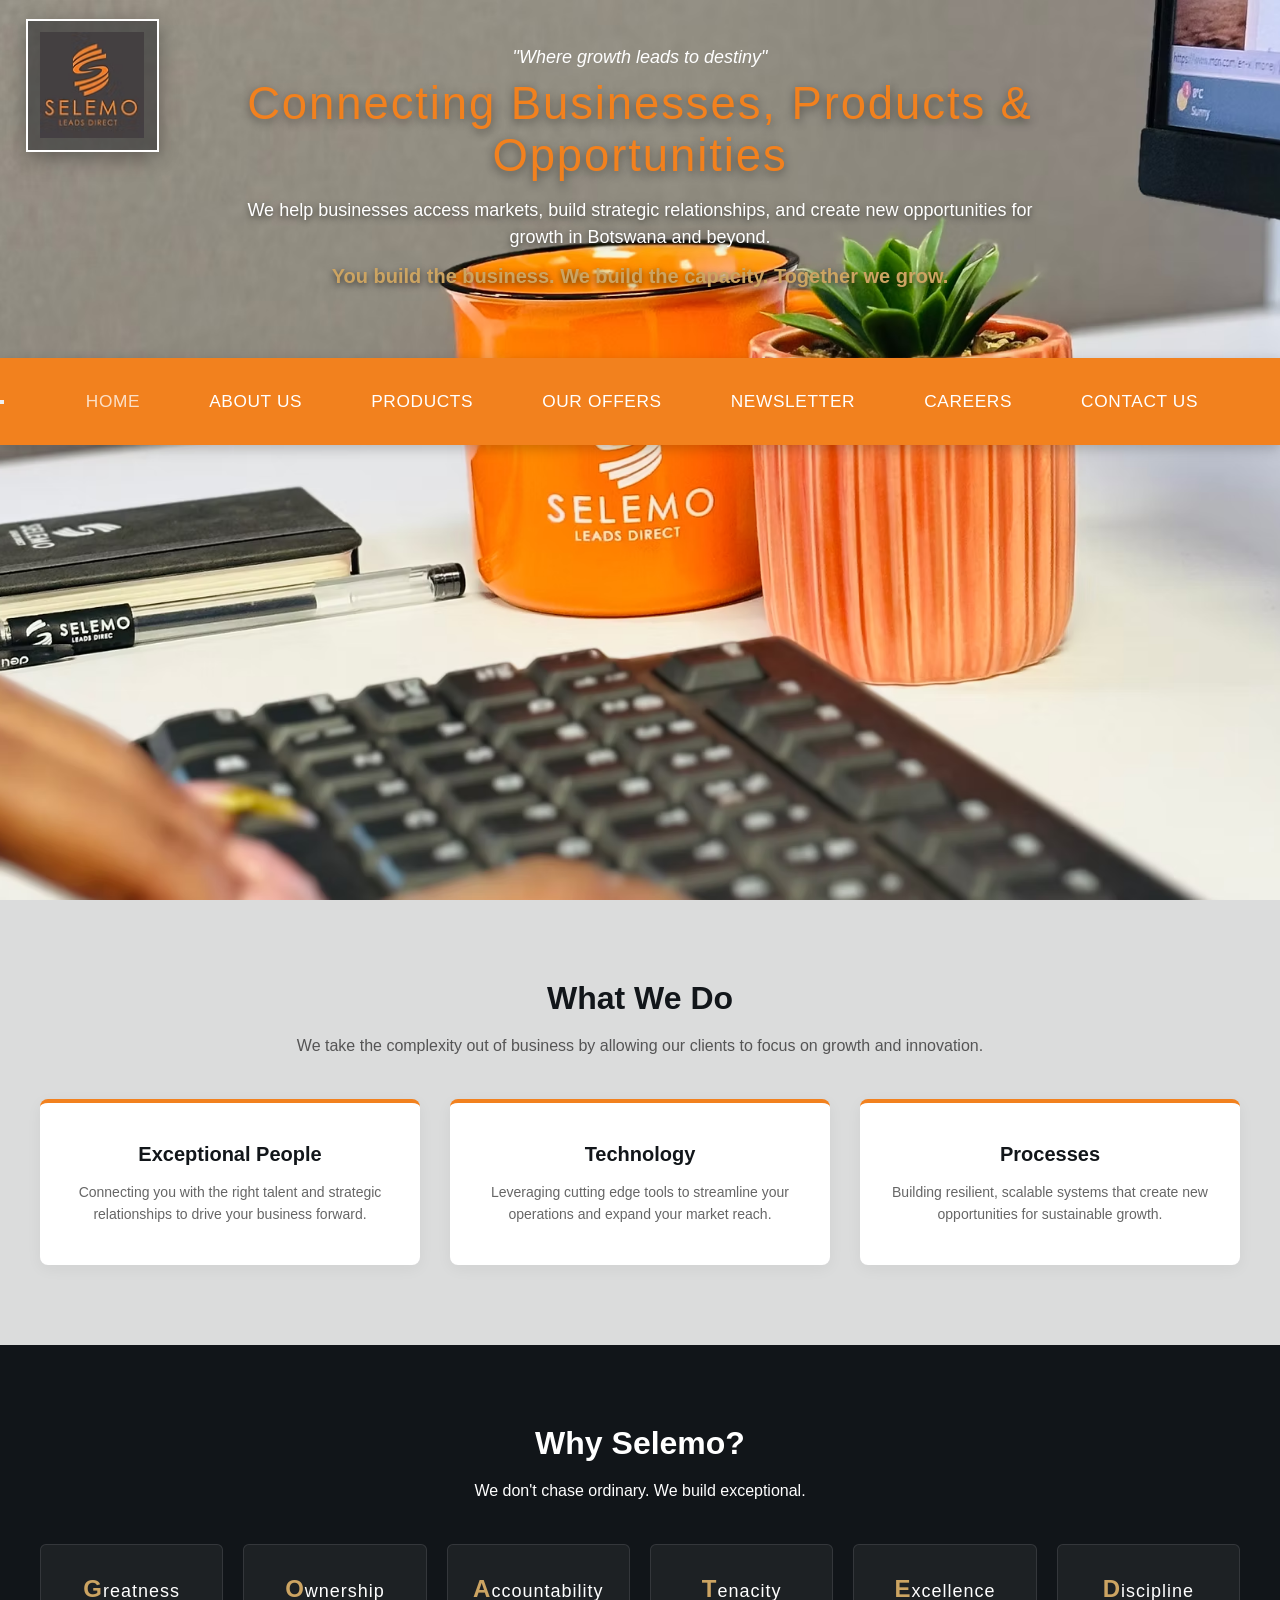
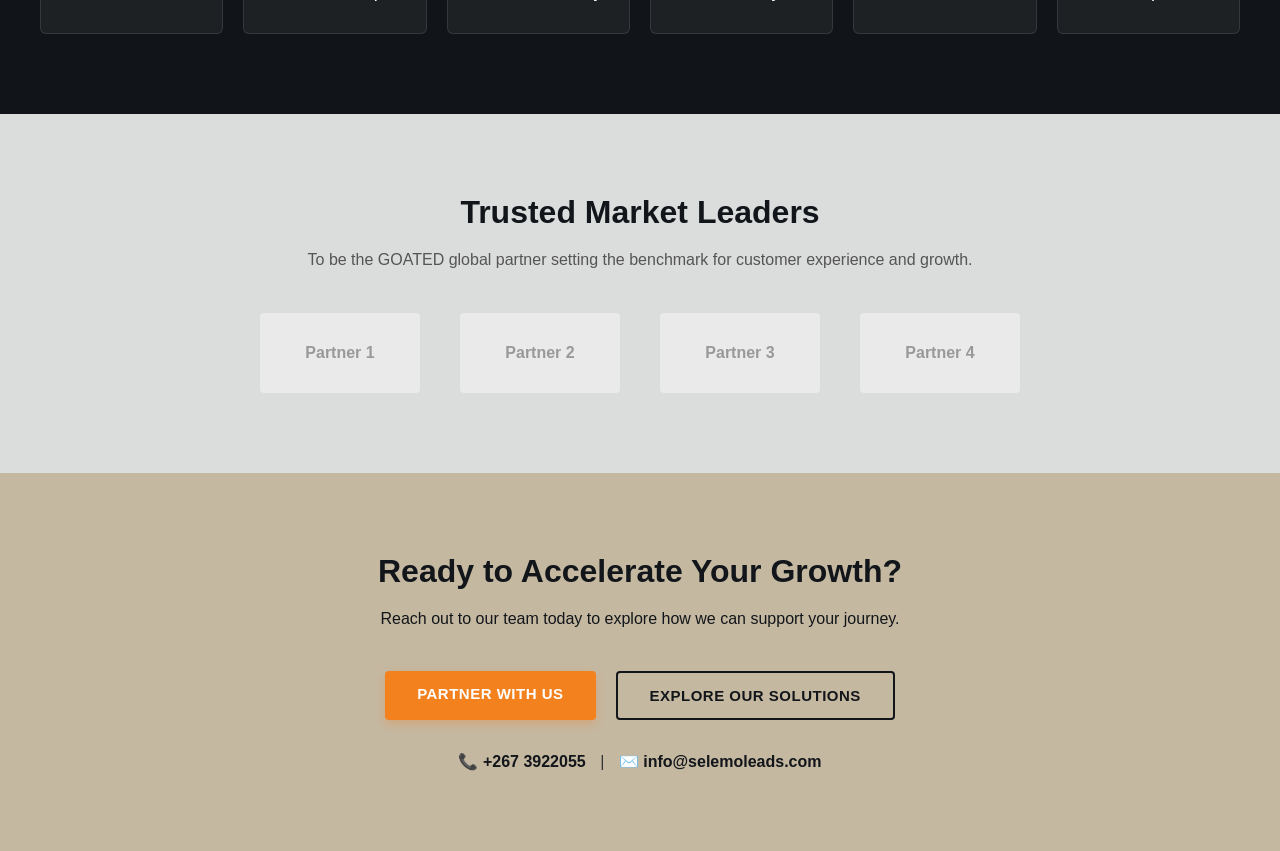
==== index.html @ 8d7a37f6 "Update contact email link in index.html" ====
<!DOCTYPE html>
<html lang="en">
<head>
    <meta charset="UTF-8">
    <meta name="viewport" content="width=device-width, initial-scale=1.0">
    <title>Selemo Leads Direct</title>
    <link rel="stylesheet" href="style.css">
    <link rel="icon" type="image/png" href="favicon.png">
</head>
<body>
    <!-- ==========================================================================
         1. HERO SECTION
         ========================================================================== -->
    <section class="homepage-hero">
        <div class="homepage-hero__top">
            <div class="homepage-hero__logo-box">
                <img src="images/logo.avif" alt="Selemo Leads Direct Logo">
            </div>
            <div class="homepage-hero__title-block">
                <p class="kicker-text">"Where growth leads to destiny"</p>
                <h1>Connecting Businesses, Products & Opportunities</h1>
                <p class="hero-subtext">We help businesses access markets, build strategic relationships, and create new opportunities for growth in Botswana and beyond.<br>
                <strong>You build the business. We build the capacity. Together we grow.</strong></p>
            </div>
        </div>

        <nav class="homepage-hero__nav" id="main-nav-menu">
            <button class="hero-nav-toggle" id="heroNavToggle" type="button" aria-label="Toggle navigation" aria-expanded="false" aria-controls="heroNavList">
                <span class="hero-nav-toggle__bar"></span>
                <span class="hero-nav-toggle__bar"></span>
                <span class="hero-nav-toggle__bar"></span>
            </button>
            <ul id="heroNavList">
                <li><a href="index.html" class="active">HOME</a></li>
                <li><a href="about.html">ABOUT US</a></li>
                <li><a href="services.html">PRODUCTS</a></li>
                <li><a href="offers.html">OUR OFFERS</a></li>
                <li><a href="newsletter.html">NEWSLETTER</a></li>
                <li><a href="careers.html">CAREERS</a></li>
                <li><a href="contact.html">CONTACT US</a></li>
            </ul>
        </nav>
    </section>

    <!-- ==========================================================================
         2. WHAT WE DO
         ========================================================================== -->
    <section class="what-we-do section-padding">
        <div class="container text-center">
            <h2 class="section-title">What We Do</h2>
            <p class="section-subtitle">We take the complexity out of business by allowing our clients to focus on growth and innovation.</p>
            <div class="three-col-grid">
                <div class="service-card">
                    <h3>Exceptional People</h3>
                    <p>Connecting you with the right talent and strategic relationships to drive your business forward.</p>
                </div>
                <div class="service-card">
                    <h3>Technology</h3>
                    <p>Leveraging cutting edge tools to streamline your operations and expand your market reach.</p>
                </div>
                <div class="service-card">
                    <h3>Processes</h3>
                    <p>Building resilient, scalable systems that create new opportunities for sustainable growth.</p>
                </div>
            </div>
        </div>
    </section>

    <!-- ==========================================================================
         3. WHY SELEMO (GOATED CULTURE)
         ========================================================================== -->
    <section class="why-selemo section-padding dark-bg">
        <div class="container text-center">
            <h2 class="section-title text-light">Why Selemo?</h2>
            <p class="section-subtitle text-light">We don't chase ordinary. We build exceptional.</p>
            
            <div class="goated-grid">
                <div class="goated-item"><strong>G</strong>reatness</div>
                <div class="goated-item"><strong>O</strong>wnership</div>
                <div class="goated-item"><strong>A</strong>ccountability</div>
                <div class="goated-item"><strong>T</strong>enacity</div>
                <div class="goated-item"><strong>E</strong>xcellence</div>
                <div class="goated-item"><strong>D</strong>iscipline</div>
            </div>
        </div>
    </section>

    <!-- ==========================================================================
         4. CREDIBILITY & TRUST
         ========================================================================== -->
    <section class="credibility section-padding">
        <div class="container text-center">
            <h2 class="section-title">Trusted Market Leaders</h2>
            <p class="section-subtitle">To be the GOATED global partner setting the benchmark for customer experience and growth.</p>
            <div class="trusted-logos">
                <!-- Placeholder for client/partner logos -->
                <div class="logo-placeholder">Partner 1</div>
                <div class="logo-placeholder">Partner 2</div>
                <div class="logo-placeholder">Partner 3</div>
                <div class="logo-placeholder">Partner 4</div>
            </div>
        </div>
    </section>

    <!-- ==========================================================================
         5. CLEAR CALL TO ACTION
         ========================================================================== -->
    <section class="cta-section section-padding accent-bg">
        <div class="container text-center">
            <h2 class="section-title text-dark">Ready to Accelerate Your Growth?</h2>
            <p class="section-subtitle text-dark">Reach out to our team today to explore how we can support your journey.</p>
            
            <div class="cta-buttons">
                <a href="contact.html" class="cta-btn primary">Partner With Us</a>
                <a href="services.html" class="cta-btn secondary">Explore Our Solutions</a>
            </div>

            <div class="contact-quick-links mt-4">
                <a href="tel:+2673922055">📞 +267 3922055</a> | 
                <a href="mailto:info@selemoleads.com">✉️ info@selemoleads.com</a>
            </div>
        </div>
    </section>

    <script src="script.js"></script>
    <script>
        (function () {
            var toggle = document.getElementById('heroNavToggle');
            var nav = document.getElementById('main-nav-menu');
            if (!toggle || !nav) return;

            function closeMenu() {
                nav.classList.remove('is-open');
                toggle.setAttribute('aria-expanded', 'false');
            }

            toggle.addEventListener('click', function () {
                var isOpen = nav.classList.toggle('is-open');
                toggle.setAttribute('aria-expanded', isOpen ? 'true' : 'false');
            });

            nav.querySelectorAll('#heroNavList a').forEach(function (link) {
                link.addEventListener('click', closeMenu);
            });
        })();
    </script>
</body>
</html>
---- style.css ----
/* ==========================================================================
   1. RESET & BASE STYLES
   ========================================================================== */
* {
    margin: 0;
    padding: 0;
    box-sizing: border-box;
    font-family: 'Segoe UI', Tahoma, Geneva, Verdana, sans-serif;
}

/* Set the requested image as the fixed background for the entire page */
body {
    background: #12161a url('images/bfcde4_3b5c2120e4714f10a933879c8e3f7e8a~mv2.avif') no-repeat center center fixed;
    background-size: cover;
    color: #333;
}

/* ==========================================================================
   2. FIXED NAVIGATION HEADER (ALL PAGES)
   ========================================================================== */
.main-header {
    background-color: #12161a;
    padding: 15px 0;
    position: fixed;
    width: 100%;
    top: 0;
    left: 0;
    z-index: 1000;
    border-bottom: 1px solid rgba(255, 255, 255, 0.05);
}

.header-container {
    max-width: 1200px;
    width: 100%;
    margin: 0 auto;
    display: flex;
    justify-content: space-between;
    align-items: center;
    padding: 0 40px;
}

.logo-area {
    display: flex;
    align-items: center;
}

.logo-link {
    display: block;
    line-height: 0;
}

.brand-logo-img {
    height: 40px; 
    width: auto;
    object-fit: contain;
    transition: transform 0.3s ease;
}

.nav-menu ul {
    display: flex;
    list-style: none;
    gap: 30px;
}

.nav-menu a {
    color: #b0b5b9;
    text-decoration: none;
    font-size: 12px;
    font-weight: 600;
    letter-spacing: 1px;
    transition: color 0.3s ease;
    white-space: nowrap;
}

.nav-menu a:hover, 
.nav-menu a.active {
    color: #e57c35; 
}

/* ==========================================================================
   3. SHARED PAGE BACKGROUND (all inner pages)
   ========================================================================== */
body.about-page {
    background: #ffffff url('images/470178531_122127990884397746_2430688733820537163_n.jpg') no-repeat right top;
    background-size: cover;
    background-attachment: fixed;
}

body.careers-page {
    background-color: #ffffff;
}

body.newsletter-page,
body.contact-page {
    background: #ffffff url('images/about-banner-bg.png') no-repeat right top;
    background-size: cover;
    background-attachment: fixed;
}

body.services-page {
    background: #ffffff url('images/1742457921624.jpg') no-repeat center center;
    background-size: cover;
    background-attachment: fixed;
}

body.offers-page {
    background: #ffffff url('images/bfcde4_c60a68caa83c436b9cf7b8c2d547cb10~mv2.avif') no-repeat center center;
    background-size: cover;
    background-attachment: fixed;
}

/* ==========================================================================
   4. ABOUT US PAGE COMPONENTS
   ========================================================================== */
.about-banner {
    margin-top: 60px;
    height: 250px;
    position: relative;
    background: transparent;
    display: flex;
    align-items: center;
    justify-content: flex-start;
    text-align: left;
    padding-left: 8%;
    box-sizing: border-box;
}

.banner-overlay {
    position: absolute;
    top: 0;
    left: 0;
    width: 100%;
    height: 100%;
    background: transparent;
}

.banner-content {
    position: relative;
    z-index: 5;
}

.banner-content h1 {
    color: #ffffff; 
    font-size: 38px;
    font-weight: 600;
    letter-spacing: 2px;
    line-height: 1.3;
    text-shadow: 0 2px 4px rgba(0,0,0,0.5); 
}

@media (max-width: 768px) {
    .about-banner {
        height: 220px;
        padding-left: 24px;
        padding-right: 24px;
        justify-content: center;
        text-align: center;
        background-position: center;
    }

    .banner-content h1 {
        font-size: 24px;
    }
}

.about-container,
.services-container,
.offers-container {
    max-width: 1200px;
    margin: 30px auto;
    padding: 30px;
    background: rgba(255, 255, 255, 0.2); 
    backdrop-filter: blur(12px); 
    -webkit-backdrop-filter: blur(12px);
    border-radius: 8px;
    border: 1px solid rgba(255, 255, 255, 0.3);
    box-shadow: 0 8px 32px rgba(0, 0, 0, 0.1);
}

.offers-container {
    max-width: 1150px;
    margin-top: 60px;
}

.footprints-section {
    text-align: center;
    margin-bottom: 32px;
}

.section-accent-title {
    color: #cca462;
    font-size: 24px;
    letter-spacing: 1.5px;
    margin-bottom: 16px;
    font-weight: 600;
}

.section-accent-title.centralized {
    text-align: center;
    margin-bottom: 26px;
    font-size: 28px;
}

.footprint-icon {
    font-size: 20px;
    vertical-align: middle;
}

.narrative-text {
    color: #12161a; 
    font-weight: 500;
    font-size: 13.5px;
    line-height: 1.7;
    max-width: 900px;
    margin: 0 auto;
    text-align: justify;
}

.pillars-header {
    display: flex;
    justify-content: space-between;
    max-width: 950px;
    margin: 0 auto 15px auto;
    padding: 0 10px;
}

.pillars-header h3 {
    color: #12161a;
    font-size: 15px;
    letter-spacing: 1px;
    font-weight: 600;
}

.pillars-header h3:first-child { width: 66%; }
.pillars-header h3:last-child {
    width: 33%;
    text-align: left;
    padding-left: 15px;
}

.pillars-grid {
    display: grid;
    grid-template-columns: repeat(3, 1fr);
    gap: 24px;
    max-width: 1050px;
    margin: 0 auto 32px auto;
}

.pillar-card h4 {
    color: #cca462;
    font-size: 14px;
    letter-spacing: 0.5px;
    margin-bottom: 12px;
    line-height: 1.4;
    height: 36px;
}

.pillar-card p {
    color: #12161a;
    font-weight: 500;
    font-size: 12.5px;
    line-height: 1.6;
    text-align: justify;
}

.section-divider {
    border: 0;
    height: 1px;
    background-color: rgba(0, 0, 0, 0.1);
    margin: 28px auto;
    max-width: 1050px;
}

.team-section {
    padding-bottom: 40px;
}

.group-photo-container {
    max-width: 800px;
    margin: 0 auto 32px auto;
    text-align: center;
}

.team-group-img {
    width: 100%;
    height: auto;
    box-shadow: 0 4px 15px rgba(0,0,0,0.1);
    border-radius: 4px;
}

.photo-caption, .exec-caption {
    color: #333333;
    font-weight: 600;
    font-size: 12px;
    margin-top: 12px;
    letter-spacing: 0.5px;
}

.executives-grid {
    display: flex;
    justify-content: center;
    gap: 120px;
    max-width: 800px;
    margin: 0 auto;
}

.exec-card {
    text-align: center;
    width: 220px;
}

.exec-image-wrapper {
    width: 100%;
    aspect-ratio: 1 / 1;
    overflow: hidden;
    background-color: transparent;
    box-shadow: 0 4px 12px rgba(0,0,0,0.15);
    border-radius: 4px;
}

.exec-image-wrapper img {
    width: 100%;
    height: 100%;
    object-fit: cover;
}

/* ==========================================================================
   5. NEWSLETTER PAGE COMPONENTS
   ========================================================================== */
.newsletter-container {
    max-width: 800px;
    margin: 80px auto;
    padding: 40px;
    background: rgba(255, 255, 255, 0.2); 
    backdrop-filter: blur(12px); 
    border-radius: 8px;
    border: 1px solid rgba(255, 255, 255, 0.3);
    display: flex;
    flex-direction: column;
    gap: 100px;
    text-align: center;
    box-shadow: 0 8px 32px rgba(0, 0, 0, 0.1);
}

.newsletter-block {
    display: flex;
    flex-direction: column;
    align-items: center;
    justify-content: center;
}

.newsletter-heading {
    color: #12161a;
    font-size: 26px;
    font-weight: 600;
    margin-bottom: 12px;
    letter-spacing: 0.5px;
}

.newsletter-heading.uppercase {
    text-transform: uppercase;
    letter-spacing: 1px;
}

.newsletter-subtext {
    color: #333333;
    font-weight: 500;
    font-size: 14px;
    line-height: 1.5;
    letter-spacing: 0.5px;
}

.newsletter-subtext.italicized {
    font-style: italic;
}

/* ==========================================================================
   6. CAREERS PAGE COMPONENTS 
   ========================================================================== */
.careers-hero {
    height: 100vh;
    margin-top: 0;
    position: relative;
    background: #12161a url('images/470178531_122127990884397746_2430688733820537163_n.jpg') no-repeat center center;
    background-size: cover;
    display: flex;
    align-items: center;
}

.careers-overlay {
    position: absolute;
    top: 0;
    left: 0;
    width: 100%;
    height: 100%;
    background: rgba(18, 22, 26, 0.65);
    z-index: 1;
}

.careers-content-wrapper {
    position: relative;
    z-index: 5;
    width: 100%;
    max-width: 1200px;
    margin: 0 auto;
    padding: 0 40px;
    display: flex;
    justify-content: flex-end;
}

.careers-text-box {
    max-width: 550px;
    text-align: right;
    display: flex;
    flex-direction: column;
    align-items: flex-end;
}

.careers-title {
    color: #ffffff;
    font-size: 20px;
    font-weight: 600;
    letter-spacing: 1px;
    line-height: 1.4;
    margin-bottom: 20px;
}

.highlight-yellow {
    color: #cca462;
}

.careers-description {
    color: #ffffff;
    font-size: 13px;
    line-height: 1.8;
    margin-bottom: 30px;
    font-weight: 400;
    letter-spacing: 0.3px;
}

.cta-button {
    display: inline-block;
    background-color: #cca462;
    color: #12161a;
    text-decoration: none;
    padding: 10px 28px;
    font-size: 13px;
    font-weight: 600;
    letter-spacing: 0.5px;
    border-radius: 2px;
    transition: all 0.3s ease;
    box-shadow: 0 4px 10px rgba(0, 0, 0, 0.15);
}

.cta-button:hover {
    background-color: #bfa054;
    transform: translateY(-1px);
    box-shadow: 0 6px 14px rgba(0, 0, 0, 0.25);
}

/* ==========================================================================
   7. CONTACT US PAGE COMPONENTS 
   ========================================================================== */
.contact-hero {
    width: 100%;
    min-height: 100vh;
    margin-top: 0;
    position: relative;
    background: #12161a url('images/contactis.avif') no-repeat center center;
    background-size: cover;
    display: flex;
    align-items: center;
    justify-content: center;
    padding: 80px 20px 40px;
}

.hero-page-title {
    position: absolute;
    top: 110px;
    left: 8%;
    z-index: 10;
    color: #ffffff;
    font-size: 38px;
    font-weight: 600;
    letter-spacing: 2px;
    margin: 0;
}

.contact-overlay {
    position: absolute;
    top: 0;
    left: 0;
    width: 100%;
    height: 100%;
    background: rgba(0, 0, 0, 0.2);
    z-index: 1;
}

.contact-content-grid {
    position: relative;
    z-index: 5;
    width: 100%;
    max-width: 1250px;
    margin: 0 auto;
    padding: 60px 30px 0 30px;
    display: grid;
    grid-template-columns: 1.2fr 1fr 1.2fr;
    gap: 40px;
    align-items: center;
}

.contact-side-info {
    color: #ffffff;
}

.contact-side-info.left-side h2 {
    font-size: 20px;
    font-weight: 500;
    margin-bottom: 12px;
    color: #cca462;
}

.contact-side-info.left-side p {
    font-size: 12.5px;
    line-height: 1.6;
    color: #e0e0e0;
    margin-bottom: 25px;
}

.map-embed-frame {
    width: 100%;
    height: 160px;
    background-color: #eaeaea;
    border: 1px solid rgba(255, 255, 255, 0.1);
    box-shadow: 0 4px 15px rgba(0, 0, 0, 0.15);
}

.contact-form-wrapper {
    background: rgba(229, 213, 186, 0.6); 
    backdrop-filter: blur(10px);
    -webkit-backdrop-filter: blur(10px);
    border: 1px solid rgba(255, 255, 255, 0.4);
    padding: 30px 25px;
    border-radius: 8px;
    box-shadow: 0 10px 30px rgba(0, 0, 0, 0.2);
    text-align: center;
}

.contact-form-wrapper h3 {
    color: #12161a;
    font-size: 18px;
    font-weight: 700;
    letter-spacing: 1px;
    margin-bottom: 20px;
}

.interactive-form {
    display: flex;
    flex-direction: column;
    gap: 12px;
}

.form-group input, 
.form-group textarea {
    width: 100%;
    padding: 10px 12px;
    font-size: 13px;
    border: 1px solid rgba(0, 0, 0, 0.15);
    background-color: rgba(255, 255, 255, 0.9);
    color: #333333;
    outline: none;
    border-radius: 4px;
    transition: all 0.3s ease;
}

.form-group input:focus, 
.form-group textarea:focus {
    border-color: #12161a;
    background-color: #ffffff;
}

.form-submit-btn {
    background-color: #12161a;
    color: #ffffff;
    border: none;
    padding: 12px;
    font-size: 12px;
    font-weight: 600;
    text-transform: uppercase;
    letter-spacing: 0.5px;
    cursor: pointer;
    border-radius: 4px;
    transition: background-color 0.3s ease;
    margin-top: 5px;
}

.form-submit-btn:hover {
    background-color: #242b33;
}

.contact-side-info.right-side {
    text-align: right;
}

.callout-title {
    color: #cca462;
    font-size: 15px;
    font-weight: 600;
    line-height: 1.4;
    margin-bottom: 10px;
    letter-spacing: 0.5px;
}

.callout-subtext {
    font-size: 12.5px;
    color: #e0e0e0;
    line-height: 1.6;
}

/* ==========================================================================
   8. OFFERS SUB-PAGE COMPONENTS (FROSTED GLASS CARDS)
   ========================================================================== */
.offers-grid {
    display: grid;
    grid-template-columns: repeat(3, 1fr);
    gap: 40px;
    align-items: stretch;
}

.offer-card.selectable {
    cursor: pointer;
    background: rgba(255, 255, 255, 0.4); 
    backdrop-filter: blur(10px);
    -webkit-backdrop-filter: blur(10px);
    border: 1px solid rgba(255, 255, 255, 0.5); 
    padding: 25px;
    border-radius: 8px;
    display: flex;
    flex-direction: column;
    justify-content: space-between;
    transition: all 0.3s cubic-bezier(0.25, 0.8, 0.25, 1);
    box-shadow: 0 4px 15px rgba(0, 0, 0, 0.1);
}

.offer-card.selectable:hover {
    transform: translateY(-6px);
    border-color: #e57c35;
    background: rgba(255, 255, 255, 0.6); 
    box-shadow: 0 12px 24px rgba(229, 124, 53, 0.2);
}

.offer-title {
    color: #12161a; 
    font-size: 17px;
    font-weight: 700;
    letter-spacing: 0.8px;
    line-height: 1.4;
    margin-bottom: 15px;
}

.offer-card.selectable:hover .offer-title {
    color: #e57c35;
}

.offer-image-box {
    width: 100%;
    aspect-ratio: 4 / 3;
    overflow: hidden;
    background-color: transparent;
    margin-bottom: 20px;
    border-radius: 4px;
}

.offer-image-box img {
    width: 100%;
    height: 100%;
    object-fit: cover;
    transition: transform 0.5s ease;
}

.offer-card.selectable:hover .offer-image-box img {
    transform: scale(1.04);
}

.offer-description {
    color: #12161a; 
    font-size: 13.5px;
    line-height: 1.7;
    text-align: justify;
    margin-bottom: 20px;
    flex-grow: 1;
}

.offer-action {
    width: 100%;
    margin-top: auto;
}

.select-btn {
    background-color: #12161a;
    color: #ffffff;
    border: 2px solid #12161a;
    padding: 12px 24px;
    font-size: 12px;
    font-weight: 600;
    letter-spacing: 1px;
    text-transform: uppercase;
    cursor: pointer;
    width: 100%;
    transition: all 0.3s ease;
    border-radius: 4px;
}

.offer-card.selectable:hover .select-btn {
    background-color: #e57c35;
    border-color: #e57c35;
    color: #ffffff;
    box-shadow: 0 4px 10px rgba(229, 124, 53, 0.3);
}

.offer-card.selectable:active {
    transform: scale(0.98);
}

/* ==========================================================================
   9. GLOBAL RESPONSIVE MEDIA BREAKPOINTS
   ========================================================================== */
@media (max-width: 992px) {
    .contact-hero {
        height: auto;
        min-height: 100vh;
        padding: 100px 0 50px 0;
    }
    .contact-content-grid {
        grid-template-columns: 1fr;
        gap: 40px;
    }
    .contact-side-info.right-side {
        text-align: left;
    }
    .contact-form-wrapper {
        max-width: 500px;
        margin: 0 auto;
        width: 100%;
    }
    .offers-grid {
        grid-template-columns: 1fr;
        gap: 50px;
    }
    .offer-title {
        height: auto;
        margin-bottom: 12px;
    }
}

.hamburger-btn {
    display: none; 
    background: none;
    border: none;
    cursor: pointer;
    padding: 10px;
}

@media (max-width: 768px) {
    body.about-page,
    body.services-page,
    body.offers-page,
    body.newsletter-page,
    body.contact-page,
    body.careers-page {
        background-attachment: scroll !important;
        background-position: center top !important;
    }

    .header-container {
        display: flex !important;
        justify-content: space-between !important;
        align-items: center !important;
        width: 100% !important;
        padding: 0 20px !important;
        box-sizing: border-box !important;
    }

    .brand-logo-img {
        height: 35px !important;
        width: auto !important;
    }

    .hamburger-btn {
        display: block !important;
    }

    .hamburger-btn .bar {
        display: block !important;
        width: 25px !important;
        height: 3px !important;
        background-color: #ffffff !important;
        margin: 5px 0 !important;
    }

    .nav-menu {
        display: none !important;
        position: absolute !important;
        top: 100% !important;
        left: 0 !important;
        width: 100% !important;
        background-color: #12161a !important;
        box-shadow: 0 4px 10px rgba(0,0,0,0.3) !important;
        z-index: 9999 !important;
    }

    .nav-menu ul {
        display: flex !important;
        flex-direction: column !important;
        gap: 0 !important;
        padding: 10px 0 !important;
        margin: 0 !important;
        width: 100% !important;
    }

    .nav-menu ul li {
        width: 100% !important;
    }

    .nav-menu ul li a {
        display: block !important;
        padding: 15px 25px !important;
        color: #ffffff !important;
        width: 100% !important;
        box-sizing: border-box !important;
        border-bottom: 1px solid rgba(255, 255, 255, 0.05) !important;
    }

    .nav-menu.mobile-active {
        display: block !important;
    }

    .hamburger-btn.open .bar:nth-child(1) {
        transform: translateY(8px) rotate(45deg) !important;
    }
    .hamburger-btn.open .bar:nth-child(2) {
        opacity: 0 !important;
    }
    .hamburger-btn.open .bar:nth-child(3) {
        transform: translateY(-8px) rotate(-45deg) !important;
    }

    .careers-hero {
        height: 60vh !important;
        min-height: 400px !important;
        background-position: center center !important;
        background-size: cover !important;
        background-repeat: no-repeat !important;
        background-attachment: scroll !important;
        display: flex !important;
        align-items: center !important;
        justify-content: center !important;
    }

    .careers-overlay {
        background: rgba(0, 0, 0, 0.6) !important;
    }

    .careers-content-wrapper {
        text-align: center !important;
        padding: 0 20px !important;
        width: 100% !important;
    }

    .careers-title {
        max-width: 100% !important;
        font-size: 26px !important;
    }

    .careers-description {
        max-width: 100% !important;
        font-size: 14px !important;
    }

    .pillars-header { display: none !important; }
    .pillars-grid { grid-template-columns: 1fr !important; gap: 35px !important; }
    .pillar-card h4 { height: auto !important; }
    .executives-grid { flex-direction: column !important; align-items: center !important; gap: 40px !important; }
    .newsletter-container { margin: 50px auto !important; gap: 70px !important; padding: 25px !important; }
    .newsletter-heading { font-size: 22px !important; }
    .newsletter-subtext { font-size: 12.5px !important; }
    
    .hero-page-title {
        left: 20px !important;
        top: 80px !important;
        font-size: 28px !important;
    }
}

/* ==========================================================================
   10. HOMEPAGE — SINGLE LAYERED HERO
   ========================================================================== */
.homepage-hero {
    position: relative;
    width: 100%;
    min-height: 100vh;
    overflow: hidden;
    background: transparent; 
}

.homepage-hero__top {
    position: absolute;
    top: clamp(10px, 1.46vw, 28px);
    left: 0;
    width: 100%;
    display: grid;
    grid-template-columns: clamp(70px, 11.5vw, 220px) 1fr clamp(70px, 11.5vw, 220px);
    align-items: start;
    padding: 0 clamp(14px, 2vw, 38px);
    box-sizing: border-box;
    z-index: 3;
}

.homepage-hero__logo-box {
    grid-column: 1;
    width: clamp(64px, 10.4vw, 200px);
    height: clamp(64px, 10.4vw, 200px);
    background-color: rgba(35, 38, 41, 0.55);
    border: clamp(2px, 0.21vw, 4px) solid #ffffff;
    display: flex;
    align-items: center;
    justify-content: center;
    box-shadow: 0 6px 20px rgba(0, 0, 0, 0.35);
    box-sizing: border-box;
}

.homepage-hero__logo-box img {
    width: 82%;
    height: 82%;
    object-fit: contain;
}

.homepage-hero__title-block {
    grid-column: 2;
    text-align: center;
    padding-top: clamp(6px, 2.2vw, 42px);
}

.homepage-hero__title-block h1 {
    color: #f2811e;
    font-size: clamp(18px, 3.55vw, 68px);
    font-weight: 500;
    letter-spacing: clamp(0.5px, 0.15vw, 3px);
    text-shadow: 0 3px 10px rgba(0, 0, 0, 0.45);
    margin-bottom: clamp(4px, 0.7vw, 14px);
    line-height: 1.15;
}

.homepage-hero__nav {
    position: absolute;
    top: clamp(240px, 28vw, 450px);
    left: 0;
    width: 100%;
    height: clamp(40px, 6.77vw, 130px);
    background-color: #f2811e;
    display: flex;
    align-items: center;
    z-index: 3;
    box-shadow: 0 4px 12px rgba(0, 0, 0, 0.2);
}

.homepage-hero__nav ul {
    list-style: none;
    display: flex;
    width: 100%;
    justify-content: space-evenly;
    align-items: center;
    padding: 0 clamp(6px, 1vw, 20px);
    box-sizing: border-box;
}

.homepage-hero__nav a {
    color: #ffffff;
    text-decoration: none;
    font-size: clamp(9px, 1.35vw, 26px);
    font-weight: 500;
    letter-spacing: clamp(0.2px, 0.05vw, 1px);
    white-space: nowrap;
    transition: opacity 0.3s ease;
}

.homepage-hero__nav a:hover,
.homepage-hero__nav a.active {
    opacity: 0.75;
}

@media (max-width: 1024px) {
    .homepage-hero__nav a {
        font-size: clamp(9px, 1.6vw, 15px);
    }
    .homepage-hero__nav ul {
        padding: 0 4px;
    }
}

@media (max-width: 900px) {
    .homepage-hero {
        min-height: 100vh;
    }

    .homepage-hero__top {
        position: static;
        display: grid;
        grid-template-columns: 90px 1fr;
        column-gap: 16px;
        padding: 24px 20px 0 20px;
    }

    .homepage-hero__logo-box {
        width: 90px;
        height: 90px;
    }

    .homepage-hero__title-block {
        padding-top: 8px;
    }

    .homepage-hero__title-block h1 {
        font-size: 26px;
        white-space: normal;
    }

    .homepage-hero__nav {
        position: static;
        height: auto;
        padding: 12px 0;
        margin-top: 20px;
    }

    .homepage-hero__nav ul {
        flex-direction: column;
        gap: 14px;
        padding: 0;
    }

    .homepage-hero__nav a {
        font-size: 15px;
    }
}

@media (max-width: 480px) {
    .homepage-hero__top {
        grid-template-columns: 64px 1fr;
        padding: 18px 16px 0 16px;
    }

    .homepage-hero__logo-box {
        width: 64px;
        height: 64px;
    }

    .homepage-hero__title-block h1 {
        font-size: 20px;
    }

    .homepage-hero__nav a {
        font-size: 13px;
    }
}

/* ==========================================================================
   11. NEW HOMEPAGE SECTIONS
   ========================================================================== */

.section-padding {
    padding: 80px 20px;
}

.container {
    max-width: 1200px;
    margin: 0 auto;
}

.text-center {
    text-align: center;
}

.text-light {
    color: #ffffff !important;
}

.text-dark {
    color: #12161a !important;
}

.mt-4 {
    margin-top: 32px;
}

.section-title {
    font-size: 32px;
    color: #12161a;
    margin-bottom: 16px;
    font-weight: 700;
}

.section-subtitle {
    font-size: 16px;
    color: #555;
    max-width: 700px;
    margin: 0 auto 40px auto;
    line-height: 1.6;
}

.kicker-text {
    color: #ffffff;
    font-size: 18px;
    font-style: italic;
    margin-bottom: 10px;
}

.hero-subtext {
    color: #ffffff;
    font-size: 18px;
    line-height: 1.5;
    max-width: 800px;
    margin: 15px auto 0 auto;
    text-shadow: 0 2px 6px rgba(0,0,0,0.6);
}

.hero-subtext strong {
    color: #cca462;
    display: block;
    margin-top: 10px;
    font-size: 20px;
}

/* Frosted glass backgrounds for the new sections */
.what-we-do, .credibility {
    background: rgba(255, 255, 255, 0.85);
    backdrop-filter: blur(8px);
    -webkit-backdrop-filter: blur(8px);
}

.three-col-grid {
    display: grid;
    grid-template-columns: repeat(auto-fit, minmax(300px, 1fr));
    gap: 30px;
}

.service-card {
    background: #ffffff;
    padding: 40px 30px;
    border-radius: 8px;
    box-shadow: 0 4px 15px rgba(0,0,0,0.05);
    border-top: 4px solid #f2811e;
    transition: transform 0.3s ease;
}

.service-card:hover {
    transform: translateY(-5px);
}

.service-card h3 {
    color: #12161a;
    margin-bottom: 15px;
    font-size: 20px;
}

.service-card p {
    color: #666;
    line-height: 1.6;
    font-size: 14px;
}

/* GOATED Culture Grid */
.why-selemo {
    background: rgba(18, 22, 26, 0.85);
    backdrop-filter: blur(8px);
    -webkit-backdrop-filter: blur(8px);
}

.goated-grid {
    display: grid;
    grid-template-columns: repeat(auto-fit, minmax(150px, 1fr));
    gap: 20px;
    margin-top: 40px;
}

.goated-item {
    background: rgba(255, 255, 255, 0.05);
    border: 1px solid rgba(255, 255, 255, 0.1);
    padding: 30px 20px;
    border-radius: 6px;
    color: #fff;
    font-size: 18px;
    letter-spacing: 1px;
}

.goated-item strong {
    color: #cca462;
    font-size: 24px;
}

/* Credibility Section */
.trusted-logos {
    display: flex;
    justify-content: center;
    flex-wrap: wrap;
    gap: 40px;
    margin-top: 40px;
}

.logo-placeholder {
    width: 160px;
    height: 80px;
    background: #eaeaea;
    display: flex;
    align-items: center;
    justify-content: center;
    color: #999;
    font-weight: 600;
    border-radius: 4px;
}

/* CTA Section */
.cta-section {
    background: rgba(229, 213, 186, 0.85);
    backdrop-filter: blur(8px);
    -webkit-backdrop-filter: blur(8px);
}

.cta-buttons {
    display: flex;
    justify-content: center;
    gap: 20px;
    margin-top: 30px;
    flex-wrap: wrap;
}

.cta-btn {
    padding: 14px 32px;
    font-size: 15px;
    font-weight: 600;
    text-transform: uppercase;
    text-decoration: none;
    border-radius: 4px;
    transition: all 0.3s ease;
    letter-spacing: 0.5px;
}

.cta-btn.primary {
    background-color: #f2811e;
    color: #ffffff;
    box-shadow: 0 4px 10px rgba(242, 129, 30, 0.3);
}

.cta-btn.primary:hover {
    background-color: #d96f15;
    transform: translateY(-2px);
}

.cta-btn.secondary {
    background-color: transparent;
    color: #12161a;
    border: 2px solid #12161a;
}

.cta-btn.secondary:hover {
    background-color: #12161a;
    color: #ffffff;
}

.contact-quick-links a {
    color: #12161a;
    text-decoration: none;
    font-weight: 600;
    margin: 0 10px;
    transition: color 0.3s ease;
}

.contact-quick-links a:hover {
    color: #f2811e;
}
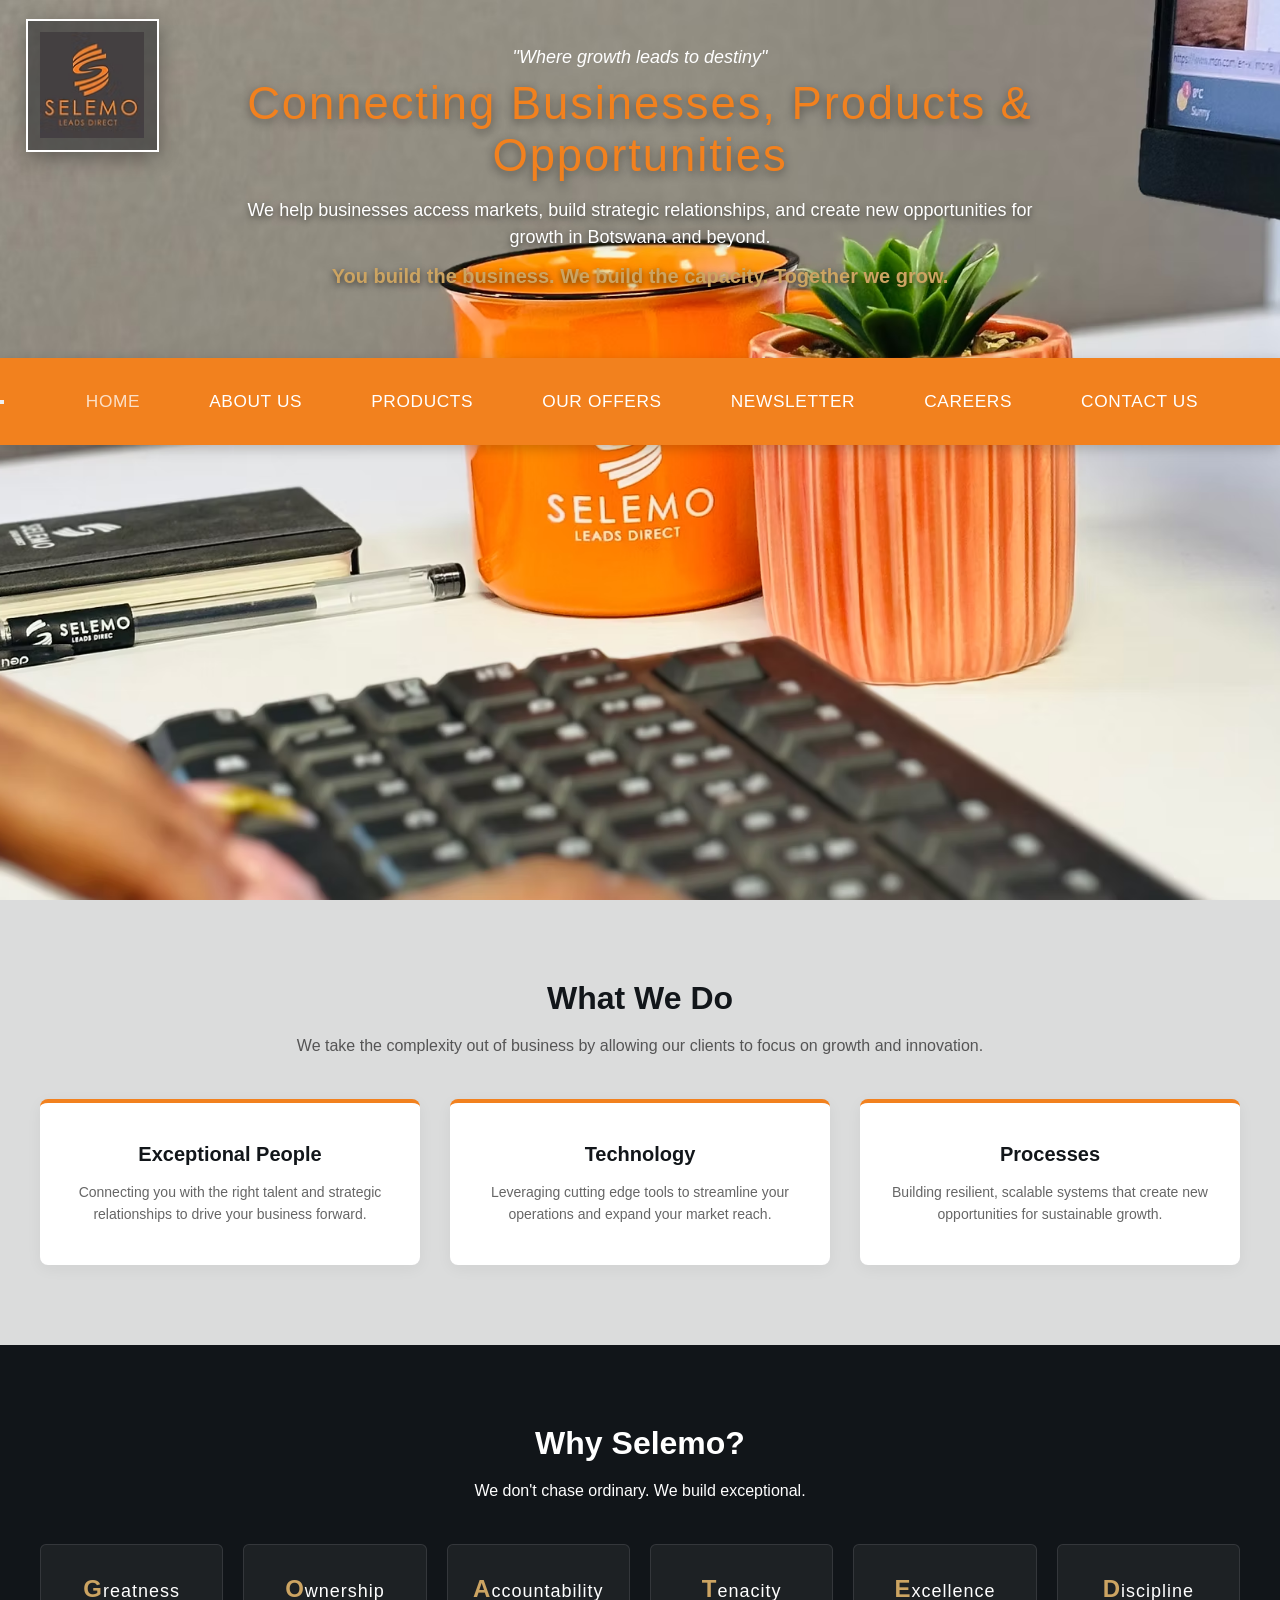
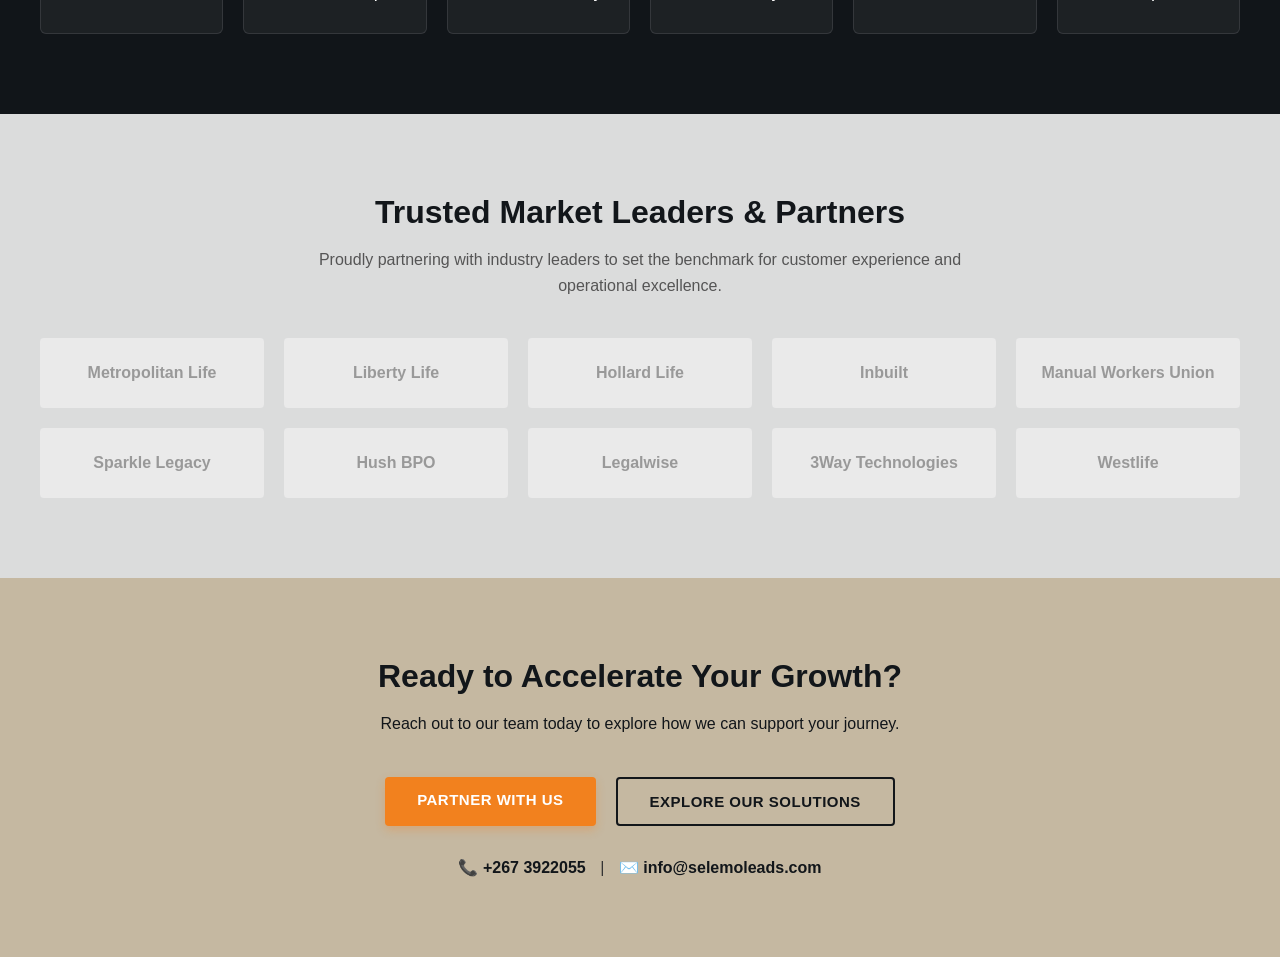
==== commit b83f0572: "Update credibility section with partners details" ====
--- a/index.html
+++ b/index.html
@@ -86,18 +86,23 @@
     </section>
 
     <!-- ==========================================================================
-         4. CREDIBILITY & TRUST
+         4. CREDIBILITY & TRUST (PARTNERS SECTION)
          ========================================================================== -->
     <section class="credibility section-padding">
         <div class="container text-center">
-            <h2 class="section-title">Trusted Market Leaders</h2>
-            <p class="section-subtitle">To be the GOATED global partner setting the benchmark for customer experience and growth.</p>
-            <div class="trusted-logos">
-                <!-- Placeholder for client/partner logos -->
-                <div class="logo-placeholder">Partner 1</div>
-                <div class="logo-placeholder">Partner 2</div>
-                <div class="logo-placeholder">Partner 3</div>
-                <div class="logo-placeholder">Partner 4</div>
+            <h2 class="section-title">Trusted Market Leaders & Partners</h2>
+            <p class="section-subtitle">Proudly partnering with industry leaders to set the benchmark for customer experience and operational excellence.</p>
+            <div class="trusted-logos" style="display: grid; grid-template-columns: repeat(auto-fit, minmax(200px, 1fr)); gap: 20px; align-items: center;">
+                <div class="logo-placeholder" style="width: 100%; height: 70px;">Metropolitan Life</div>
+                <div class="logo-placeholder" style="width: 100%; height: 70px;">Liberty Life</div>
+                <div class="logo-placeholder" style="width: 100%; height: 70px;">Hollard Life</div>
+                <div class="logo-placeholder" style="width: 100%; height: 70px;">Inbuilt</div>
+                <div class="logo-placeholder" style="width: 100%; height: 70px;">Manual Workers Union</div>
+                <div class="logo-placeholder" style="width: 100%; height: 70px;">Sparkle Legacy</div>
+                <div class="logo-placeholder" style="width: 100%; height: 70px;">Hush BPO</div>
+                <div class="logo-placeholder" style="width: 100%; height: 70px;">Legalwise</div>
+                <div class="logo-placeholder" style="width: 100%; height: 70px;">3Way Technologies</div>
+                <div class="logo-placeholder" style="width: 100%; height: 70px;">Westlife</div>
             </div>
         </div>
     </section>
--- a/style.css
+++ b/style.css
@@ -1026,20 +1026,67 @@
     }
 
     .homepage-hero__nav {
-        position: static;
-        height: auto;
-        padding: 12px 0;
-        margin-top: 20px;
+        position: relative !important;
+        height: auto !important;
+        background-color: #f2811e !important;
+        display: block !important;
+        padding: 10px 0 !important;
+        margin-top: 20px !important;
     }
 
     .homepage-hero__nav ul {
+        display: none !important;
+        flex-direction: column !important;
+        background-color: #f2811e !important;
+        position: absolute !important;
+        top: 100% !important;
+        left: 0 !important;
+        width: 100% !important;
+        padding: 10px 0 !important;
+        margin: 0 !important;
+        box-shadow: 0 8px 16px rgba(0,0,0,0.3) !important;
+        z-index: 9999 !important;
+        gap: 0 !important;
+    }
+
+    .homepage-hero__nav.is-open ul {
+        display: flex !important;
+    }
+
+    .homepage-hero__nav ul li {
+        width: 100% !important;
+        text-align: center !important;
+    }
+
+    .homepage-hero__nav ul li a {
+        display: block !important;
+        padding: 12px 20px !important;
+        font-size: 15px !important;
+        border-bottom: 1px solid rgba(255, 255, 255, 0.1) !important;
+        width: 100% !important;
+        box-sizing: border-box !important;
+    }
+
+    .hero-nav-toggle {
+        display: flex !important;
         flex-direction: column;
-        gap: 14px;
+        justify-content: space-between;
+        width: 28px;
+        height: 20px;
+        background: transparent;
+        border: none;
+        cursor: pointer;
         padding: 0;
-    }
-
-    .homepage-hero__nav a {
-        font-size: 15px;
+        margin: 0 auto;
+        z-index: 1001;
+    }
+
+    .hero-nav-toggle__bar {
+        display: block;
+        width: 100%;
+        height: 3px;
+        background-color: #ffffff;
+        border-radius: 2px;
     }
 }
 
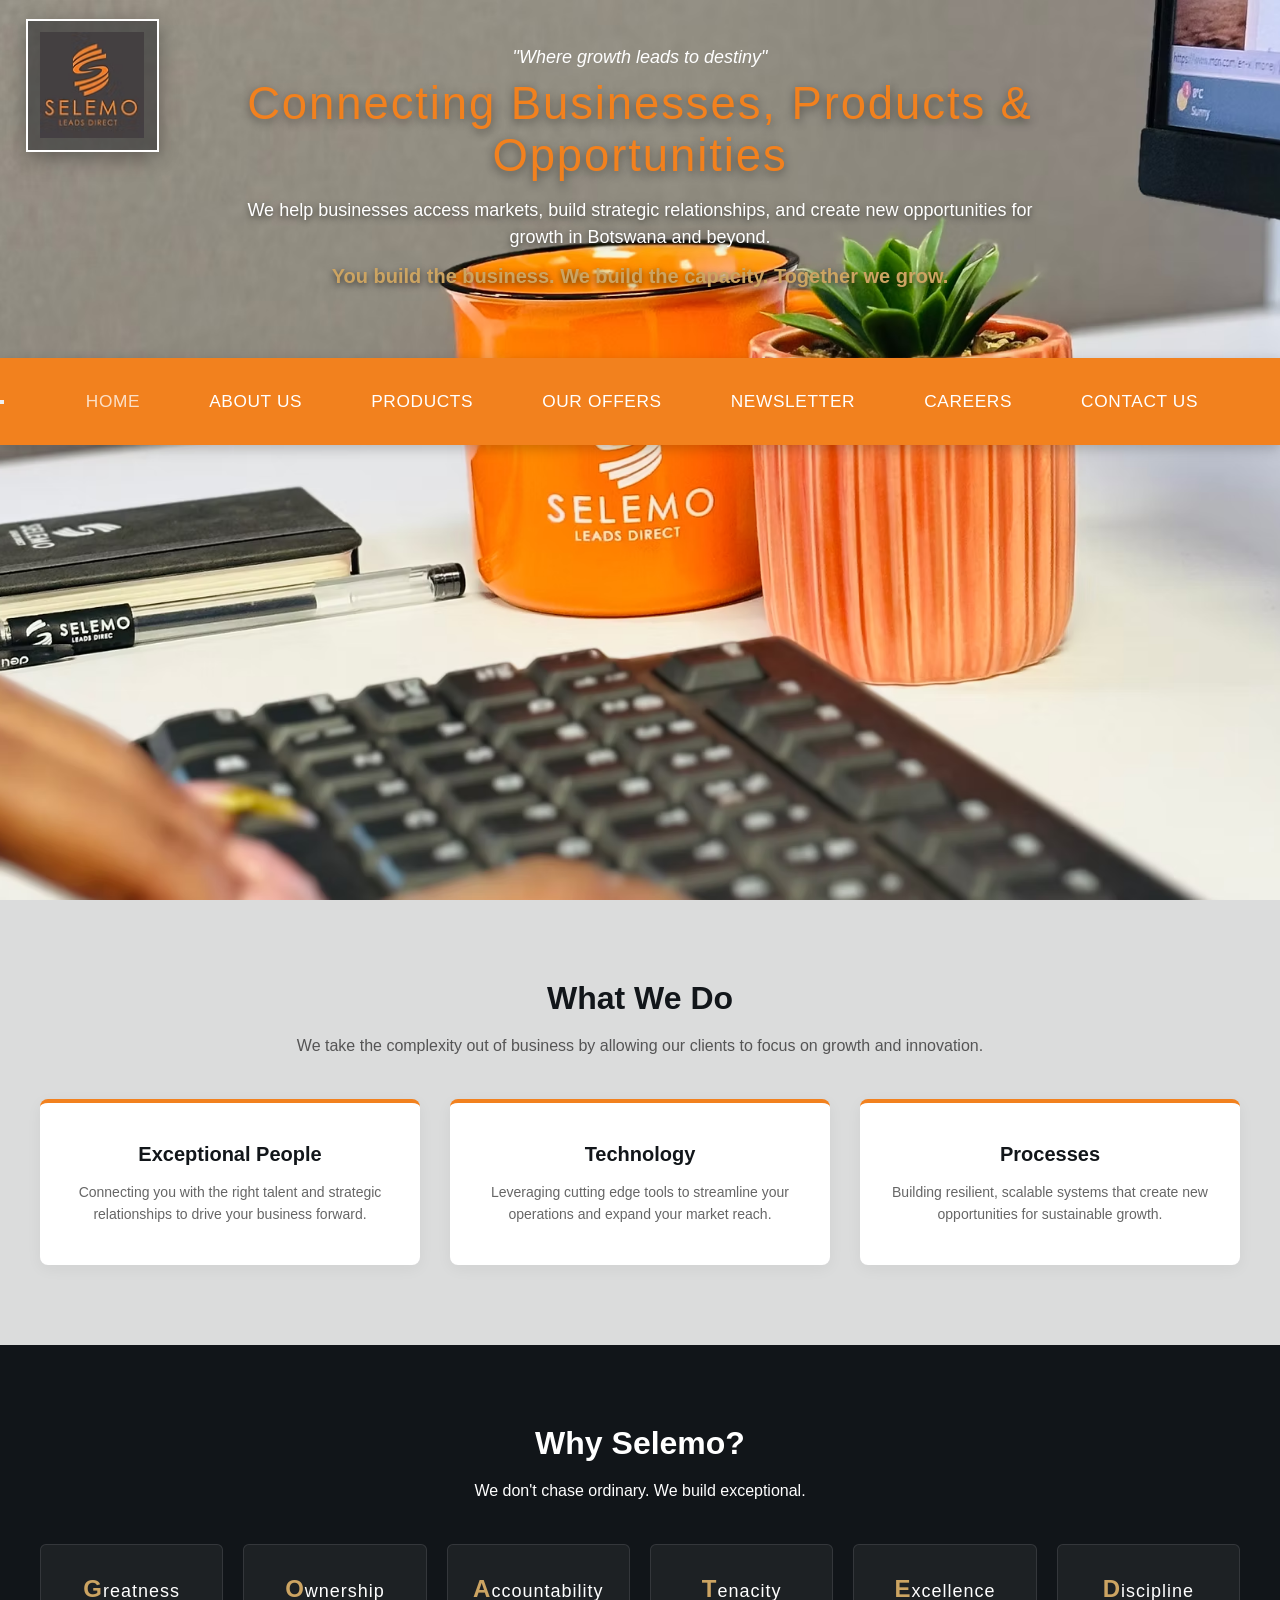
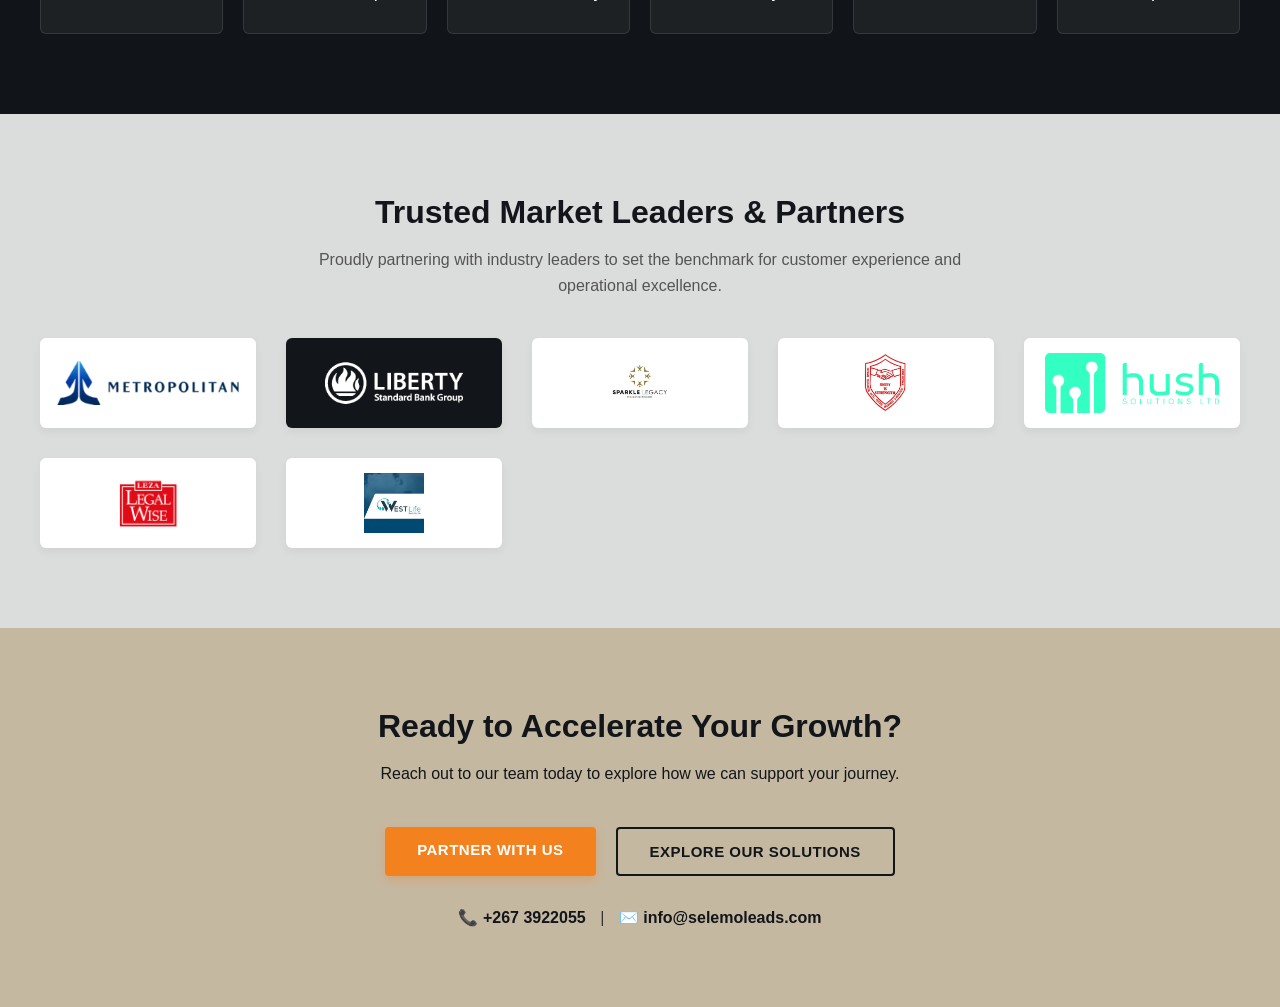
==== commit b8e29384: "Update partners section with logos and styles" ====
--- a/index.html
+++ b/index.html
@@ -86,23 +86,35 @@
     </section>
 
     <!-- ==========================================================================
-         4. CREDIBILITY & TRUST (PARTNERS SECTION)
+         4. CREDIBILITY & TRUST (PARTNERS SECTION WITH LOGOS)
          ========================================================================== -->
     <section class="credibility section-padding">
         <div class="container text-center">
             <h2 class="section-title">Trusted Market Leaders & Partners</h2>
             <p class="section-subtitle">Proudly partnering with industry leaders to set the benchmark for customer experience and operational excellence.</p>
-            <div class="trusted-logos" style="display: grid; grid-template-columns: repeat(auto-fit, minmax(200px, 1fr)); gap: 20px; align-items: center;">
-                <div class="logo-placeholder" style="width: 100%; height: 70px;">Metropolitan Life</div>
-                <div class="logo-placeholder" style="width: 100%; height: 70px;">Liberty Life</div>
-                <div class="logo-placeholder" style="width: 100%; height: 70px;">Hollard Life</div>
-                <div class="logo-placeholder" style="width: 100%; height: 70px;">Inbuilt</div>
-                <div class="logo-placeholder" style="width: 100%; height: 70px;">Manual Workers Union</div>
-                <div class="logo-placeholder" style="width: 100%; height: 70px;">Sparkle Legacy</div>
-                <div class="logo-placeholder" style="width: 100%; height: 70px;">Hush BPO</div>
-                <div class="logo-placeholder" style="width: 100%; height: 70px;">Legalwise</div>
-                <div class="logo-placeholder" style="width: 100%; height: 70px;">3Way Technologies</div>
-                <div class="logo-placeholder" style="width: 100%; height: 70px;">Westlife</div>
+            
+            <div class="trusted-logos" style="display: grid; grid-template-columns: repeat(auto-fit, minmax(180px, 1fr)); gap: 30px; align-items: center; justify-items: center; margin-top: 40px;">
+                <div class="partner-logo-box" style="background: #fff; padding: 15px; border-radius: 6px; box-shadow: 0 4px 10px rgba(0,0,0,0.05); width: 100%; height: 90px; display: flex; align-items: center; justify-content: center;">
+                    <img src="images/metropliatan.webp" alt="Metropolitan Life" style="max-width: 100%; max-height: 100%; object-fit: contain;">
+                </div>
+                <div class="partner-logo-box" style="background: #12161a; padding: 15px; border-radius: 6px; box-shadow: 0 4px 10px rgba(0,0,0,0.05); width: 100%; height: 90px; display: flex; align-items: center; justify-content: center;">
+                    <img src="images/liberty_logo.webp" alt="Liberty Life" style="max-width: 100%; max-height: 100%; object-fit: contain;">
+                </div>
+                <div class="partner-logo-box" style="background: #fff; padding: 15px; border-radius: 6px; box-shadow: 0 4px 10px rgba(0,0,0,0.05); width: 100%; height: 90px; display: flex; align-items: center; justify-content: center;">
+                    <img src="images/images (1).jpg" alt="Sparkle Legacy Insurance Brokers" style="max-width: 100%; max-height: 100%; object-fit: contain;">
+                </div>
+                <div class="partner-logo-box" style="background: #fff; padding: 15px; border-radius: 6px; box-shadow: 0 4px 10px rgba(0,0,0,0.05); width: 100%; height: 90px; display: flex; align-items: center; justify-content: center;">
+                    <img src="images/images.jpg" alt="Manual Workers Union" style="max-width: 100%; max-height: 100%; object-fit: contain;">
+                </div>
+                <div class="partner-logo-box" style="background: #fff; padding: 15px; border-radius: 6px; box-shadow: 0 4px 10px rgba(0,0,0,0.05); width: 100%; height: 90px; display: flex; align-items: center; justify-content: center;">
+                    <img src="images/24060-Hush-Solutions-Logo-Turquoise.webp" alt="Hush BPO" style="max-width: 100%; max-height: 100%; object-fit: contain;">
+                </div>
+                <div class="partner-logo-box" style="background: #fff; padding: 15px; border-radius: 6px; box-shadow: 0 4px 10px rgba(0,0,0,0.05); width: 100%; height: 90px; display: flex; align-items: center; justify-content: center;">
+                    <img src="images/images.png" alt="Legalwise" style="max-width: 100%; max-height: 100%; object-fit: contain;">
+                </div>
+                <div class="partner-logo-box" style="background: #fff; padding: 15px; border-radius: 6px; box-shadow: 0 4px 10px rgba(0,0,0,0.05); width: 100%; height: 90px; display: flex; align-items: center; justify-content: center;">
+                    <img src="images/images (2).jpg" alt="Westlife" style="max-width: 100%; max-height: 100%; object-fit: contain;">
+                </div>
             </div>
         </div>
     </section>
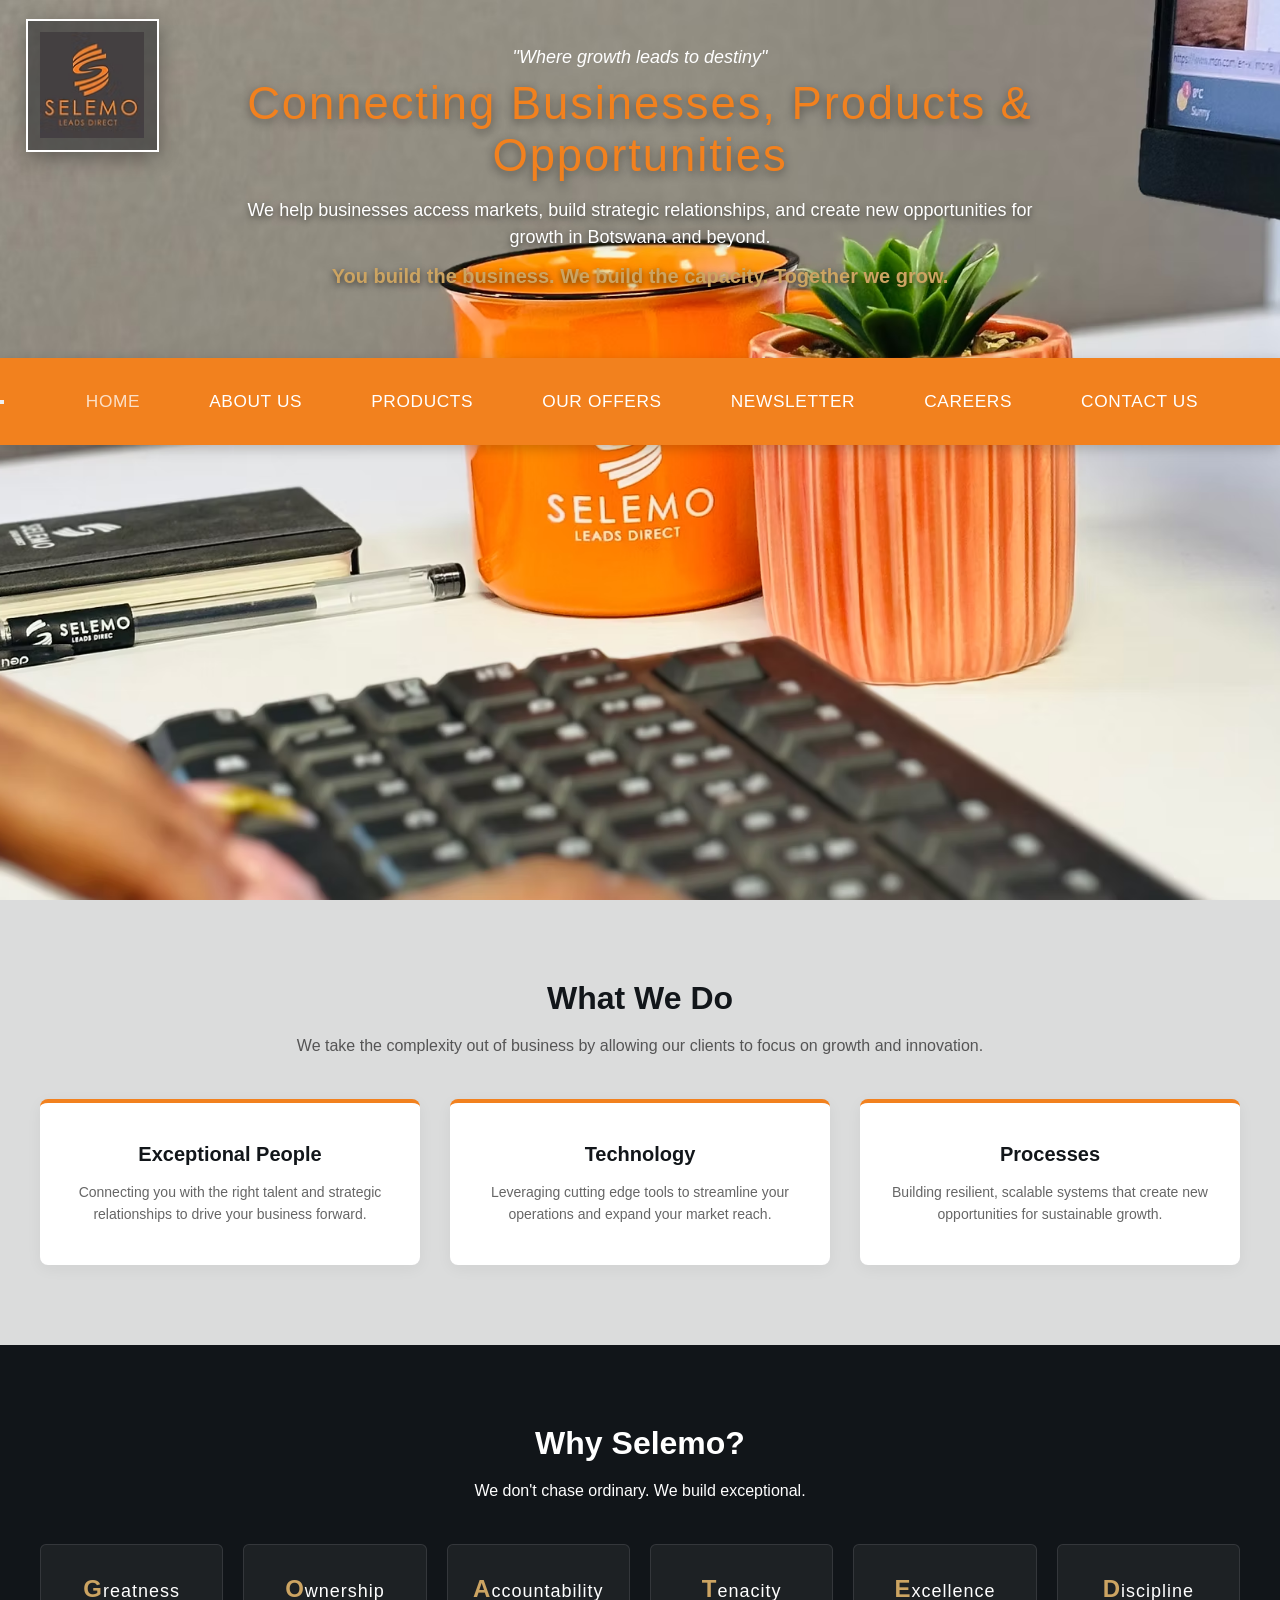
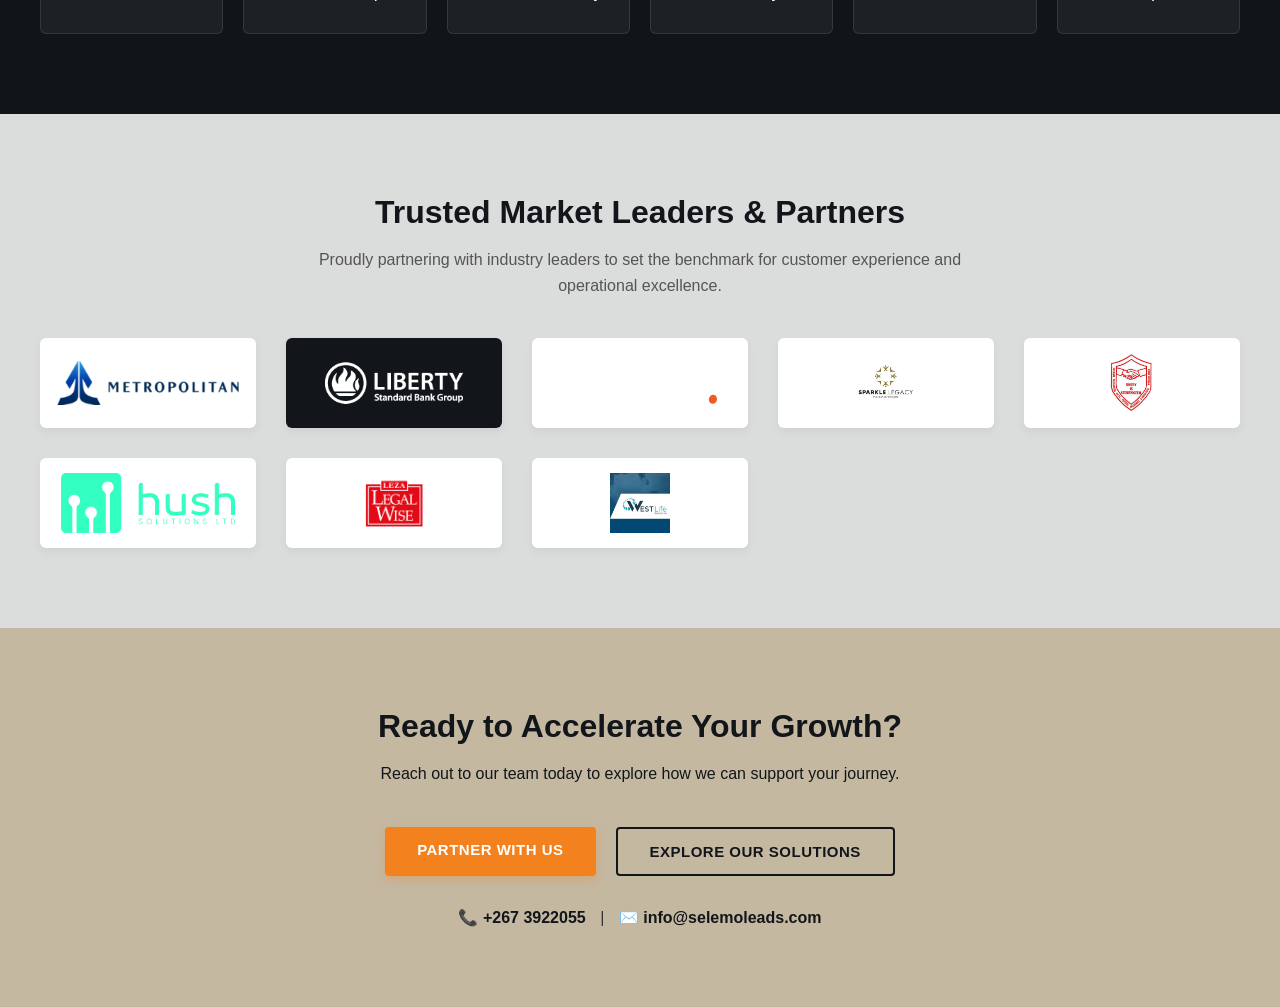
==== commit 7ab5e56f: "Add Hollard logo and update partner logos section" ====
--- a/index.html
+++ b/index.html
@@ -101,6 +101,9 @@
                     <img src="images/liberty_logo.webp" alt="Liberty Life" style="max-width: 100%; max-height: 100%; object-fit: contain;">
                 </div>
                 <div class="partner-logo-box" style="background: #fff; padding: 15px; border-radius: 6px; box-shadow: 0 4px 10px rgba(0,0,0,0.05); width: 100%; height: 90px; display: flex; align-items: center; justify-content: center;">
+                    <img src="images/hollard-logo-1.svg" alt="Hollard Life" style="max-width: 100%; max-height: 100%; object-fit: contain;">
+                </div>
+                <div class="partner-logo-box" style="background: #fff; padding: 15px; border-radius: 6px; box-shadow: 0 4px 10px rgba(0,0,0,0.05); width: 100%; height: 90px; display: flex; align-items: center; justify-content: center;">
                     <img src="images/images (1).jpg" alt="Sparkle Legacy Insurance Brokers" style="max-width: 100%; max-height: 100%; object-fit: contain;">
                 </div>
                 <div class="partner-logo-box" style="background: #fff; padding: 15px; border-radius: 6px; box-shadow: 0 4px 10px rgba(0,0,0,0.05); width: 100%; height: 90px; display: flex; align-items: center; justify-content: center;">
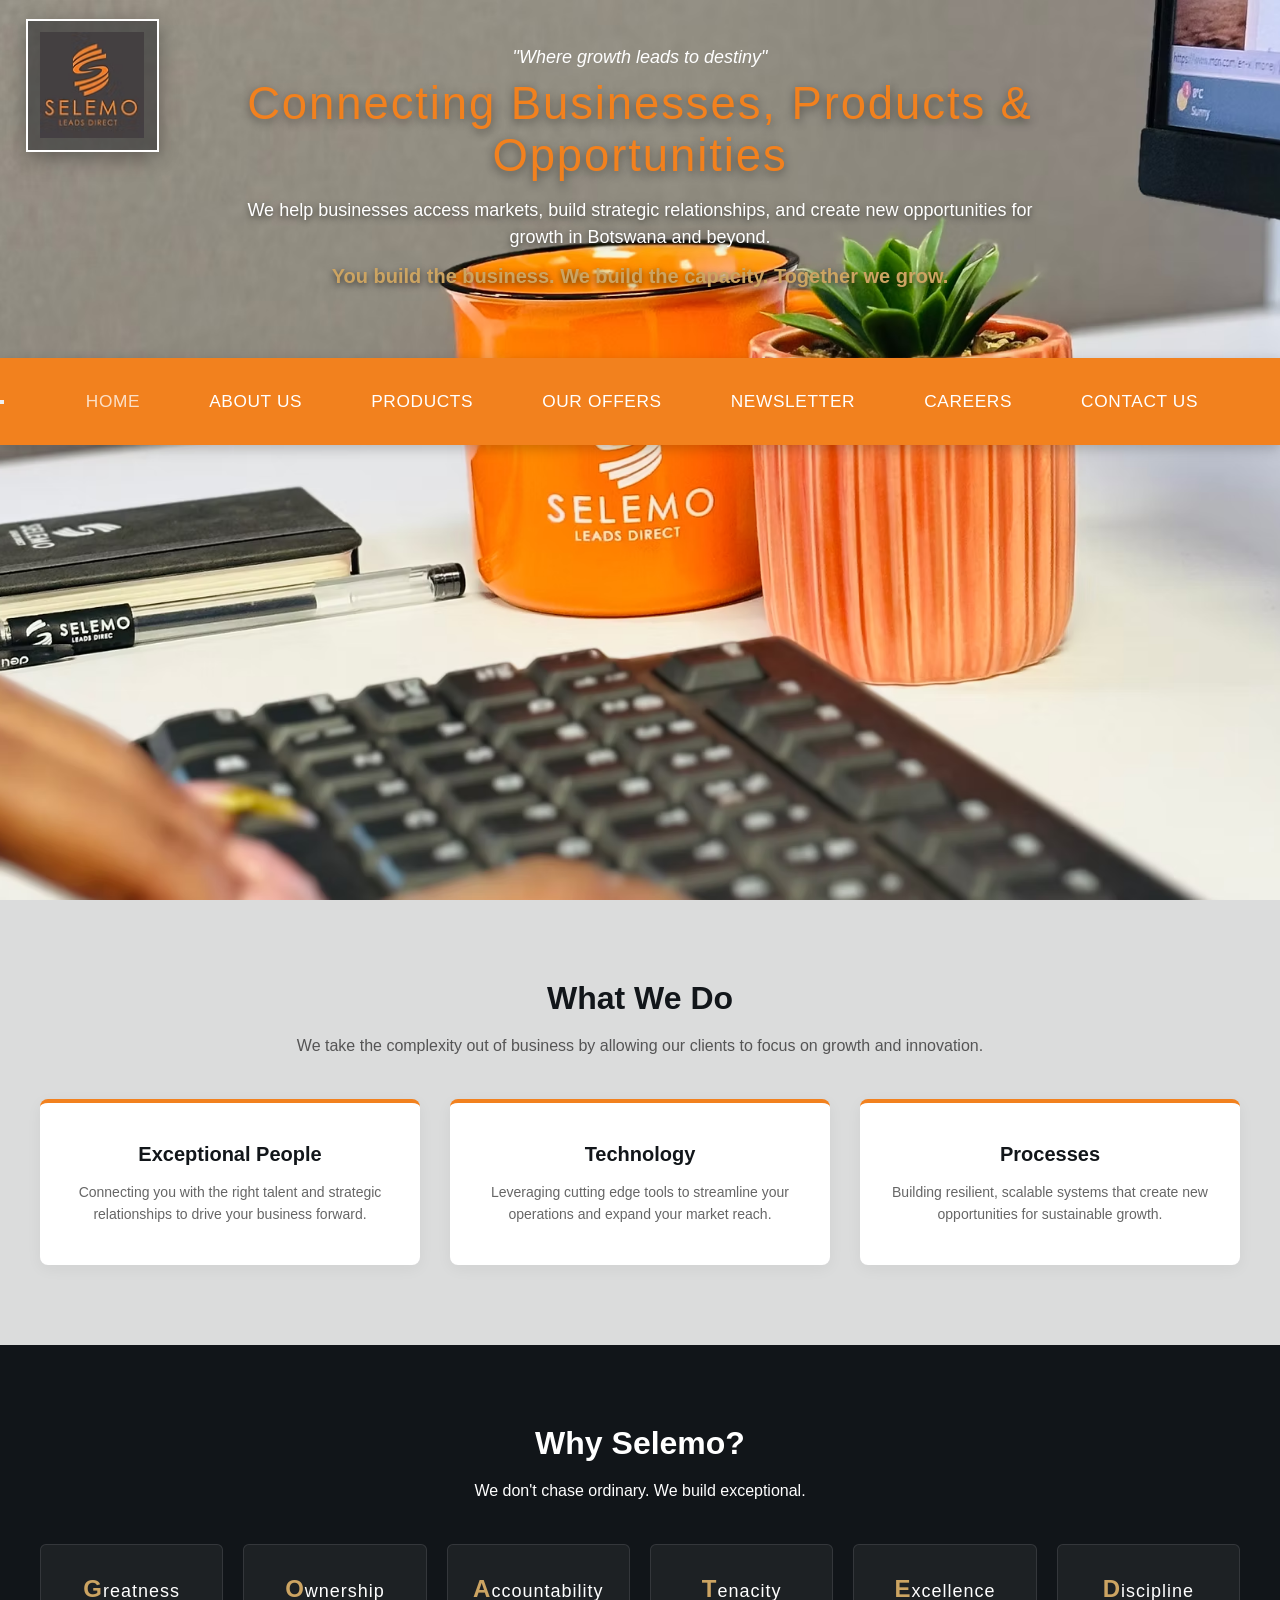
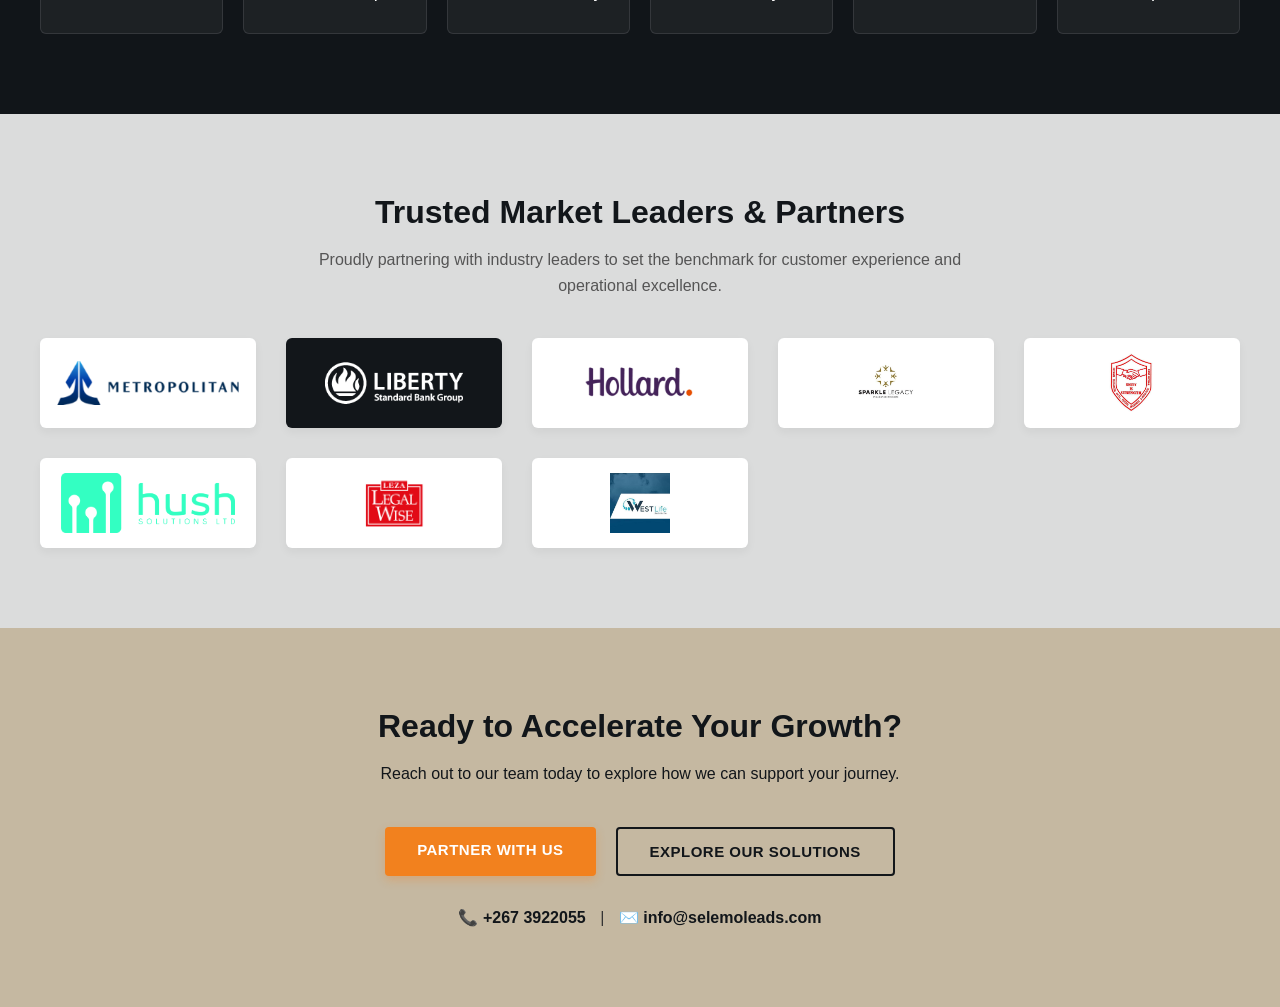
==== commit df7767fe: "Update index.html" ====
--- a/index.html
+++ b/index.html
@@ -101,7 +101,7 @@
                     <img src="images/liberty_logo.webp" alt="Liberty Life" style="max-width: 100%; max-height: 100%; object-fit: contain;">
                 </div>
                 <div class="partner-logo-box" style="background: #fff; padding: 15px; border-radius: 6px; box-shadow: 0 4px 10px rgba(0,0,0,0.05); width: 100%; height: 90px; display: flex; align-items: center; justify-content: center;">
-                    <img src="images/hollard-logo-1.svg" alt="Hollard Life" style="max-width: 100%; max-height: 100%; object-fit: contain;">
+                    <img src="images/logo-hollard-coloured.jpg" alt="Hollard Life" style="max-width: 100%; max-height: 100%; object-fit: contain;">
                 </div>
                 <div class="partner-logo-box" style="background: #fff; padding: 15px; border-radius: 6px; box-shadow: 0 4px 10px rgba(0,0,0,0.05); width: 100%; height: 90px; display: flex; align-items: center; justify-content: center;">
                     <img src="images/images (1).jpg" alt="Sparkle Legacy Insurance Brokers" style="max-width: 100%; max-height: 100%; object-fit: contain;">
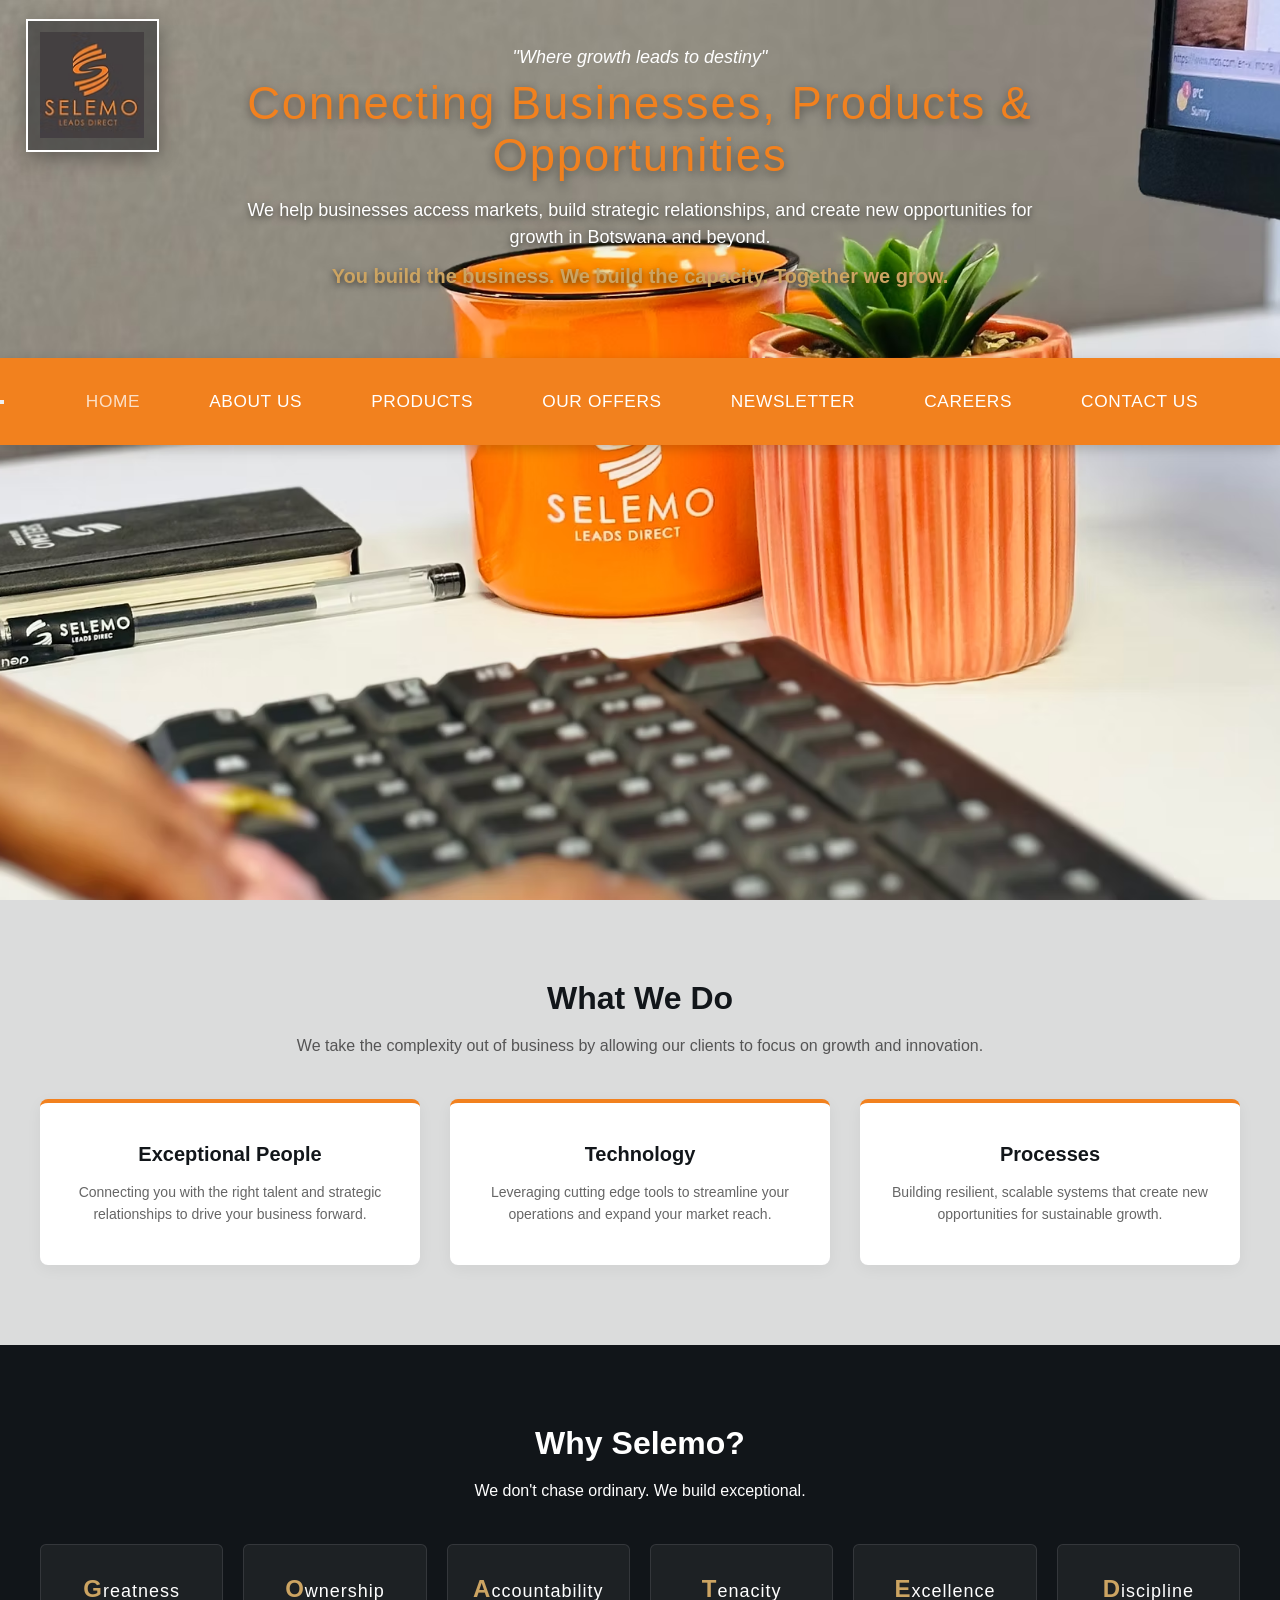
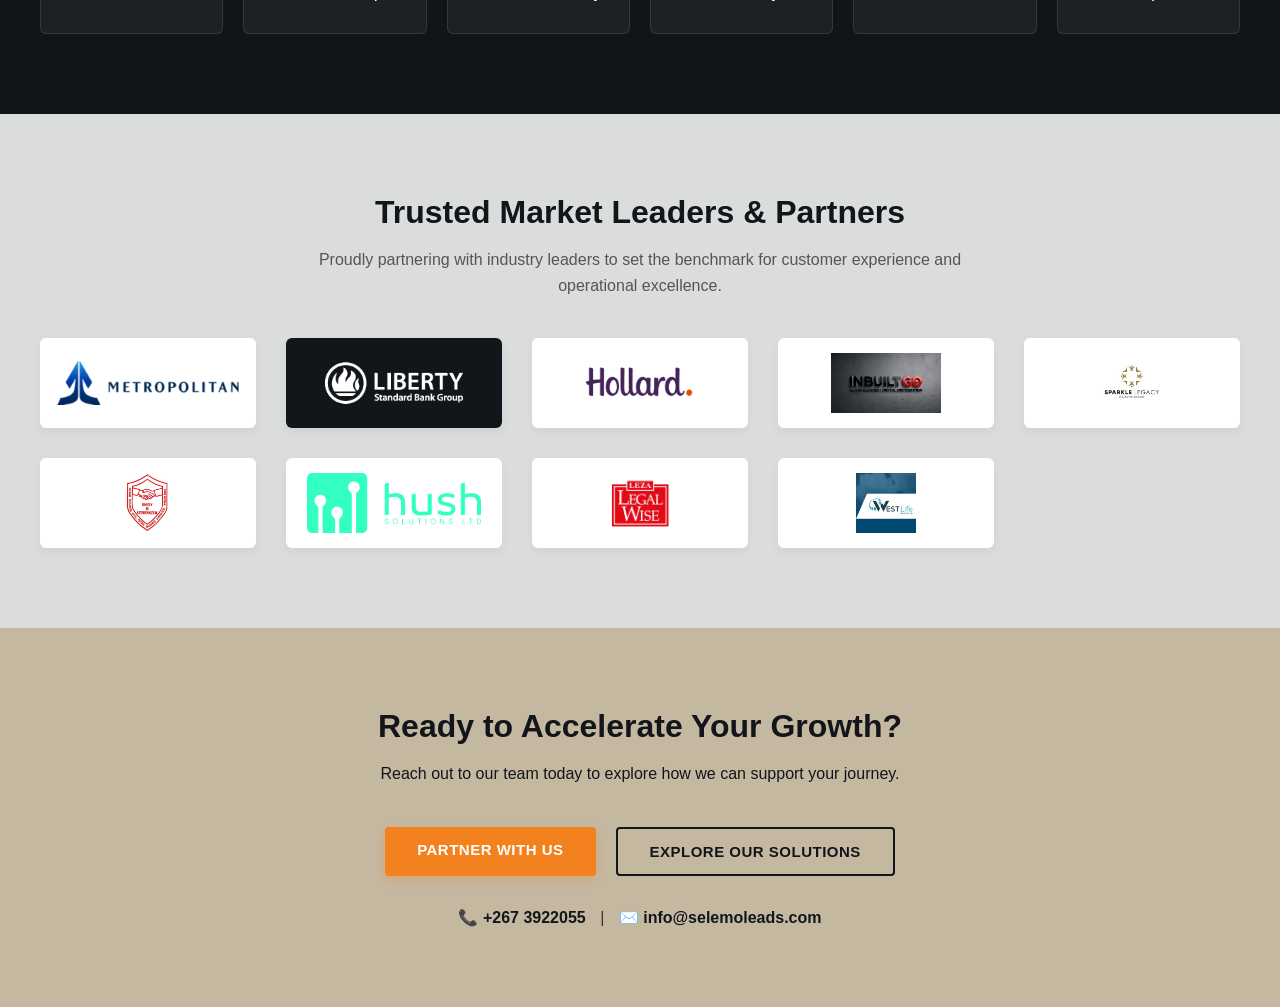
==== commit 06d3813f: "Add InbuiltGo logo to partner logos section" ====
--- a/index.html
+++ b/index.html
@@ -104,6 +104,9 @@
                     <img src="images/logo-hollard-coloured.jpg" alt="Hollard Life" style="max-width: 100%; max-height: 100%; object-fit: contain;">
                 </div>
                 <div class="partner-logo-box" style="background: #fff; padding: 15px; border-radius: 6px; box-shadow: 0 4px 10px rgba(0,0,0,0.05); width: 100%; height: 90px; display: flex; align-items: center; justify-content: center;">
+                    <img src="images/InbuiltGO Logo.png" alt="InbuiltGo" style="max-width: 100%; max-height: 100%; object-fit: contain;">
+                </div>
+                <div class="partner-logo-box" style="background: #fff; padding: 15px; border-radius: 6px; box-shadow: 0 4px 10px rgba(0,0,0,0.05); width: 100%; height: 90px; display: flex; align-items: center; justify-content: center;">
                     <img src="images/images (1).jpg" alt="Sparkle Legacy Insurance Brokers" style="max-width: 100%; max-height: 100%; object-fit: contain;">
                 </div>
                 <div class="partner-logo-box" style="background: #fff; padding: 15px; border-radius: 6px; box-shadow: 0 4px 10px rgba(0,0,0,0.05); width: 100%; height: 90px; display: flex; align-items: center; justify-content: center;">
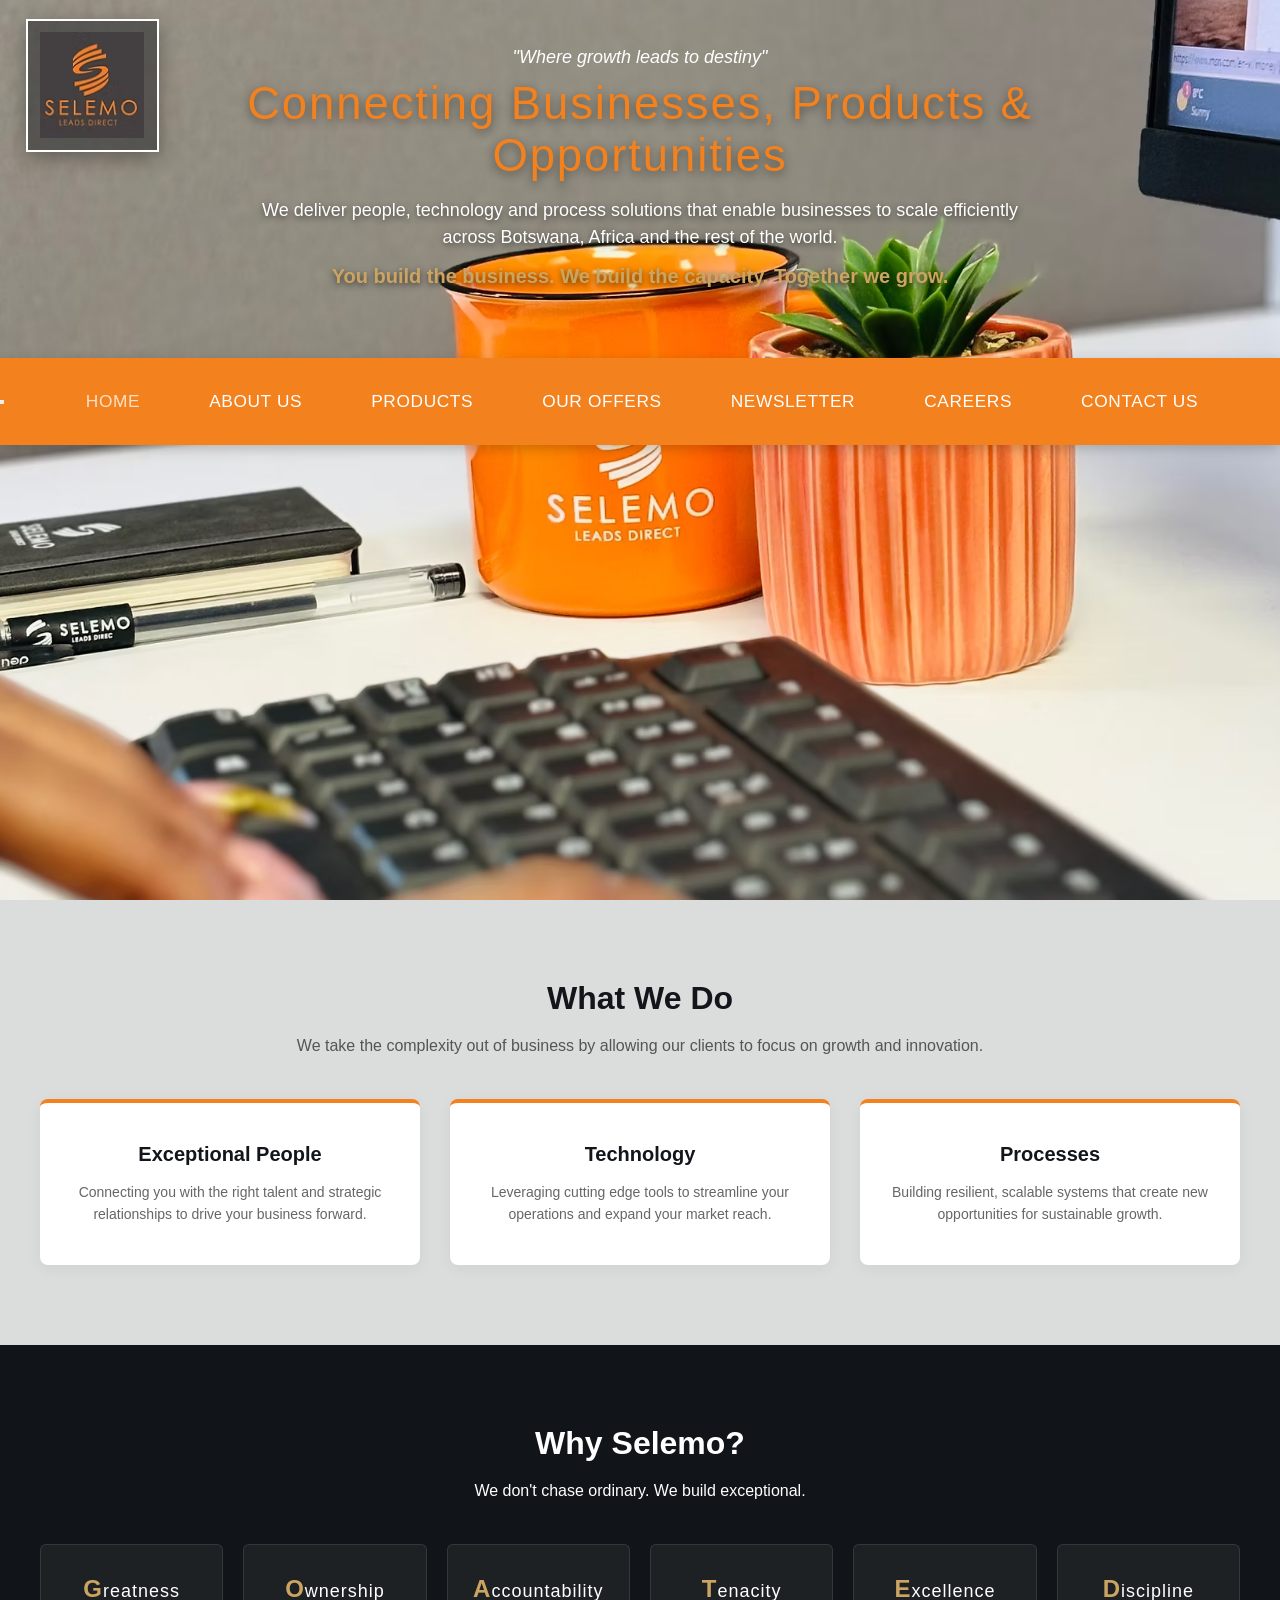
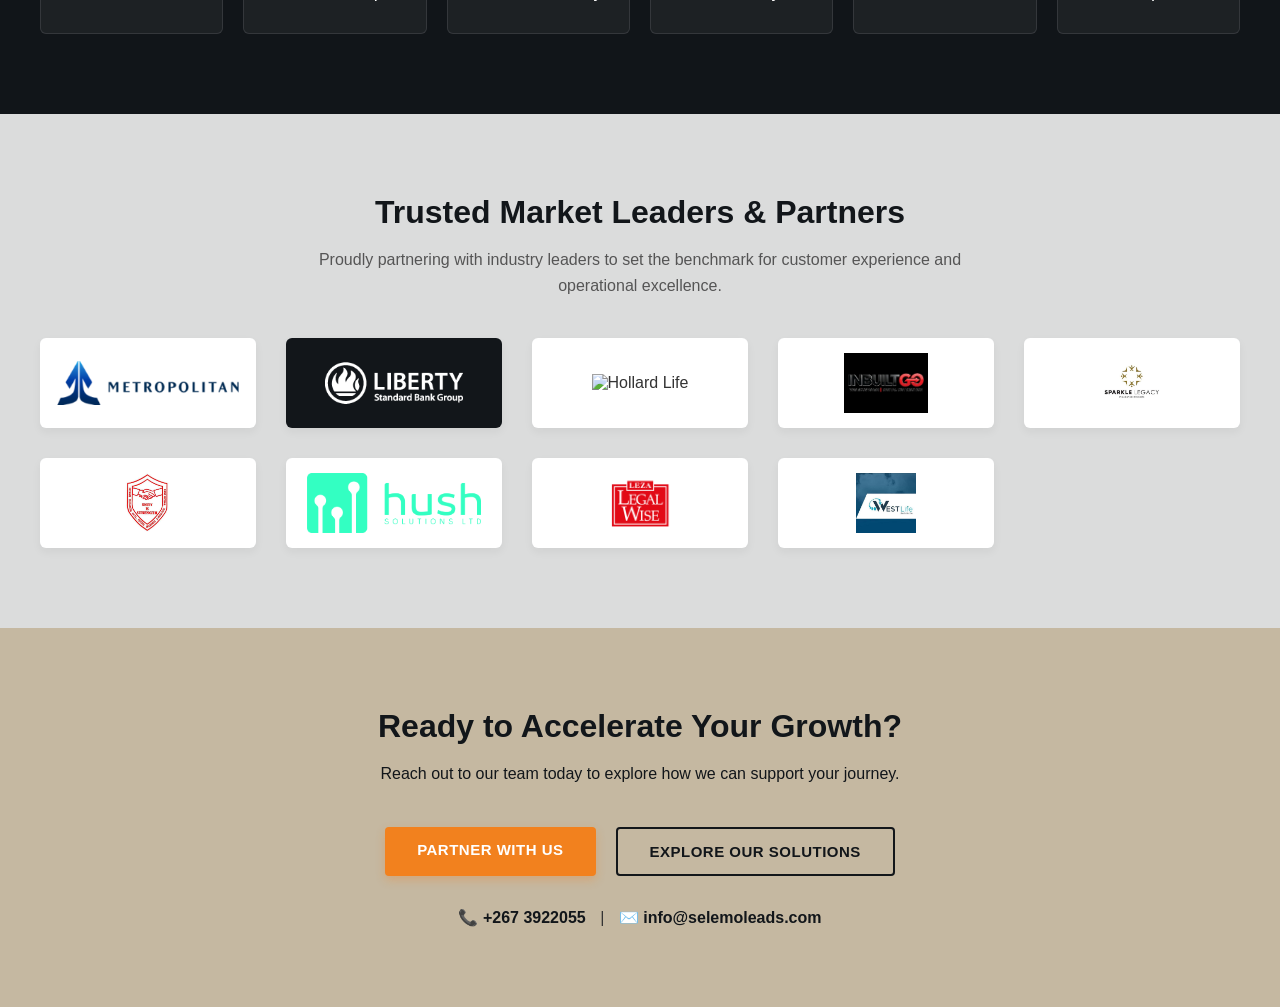
==== commit 68d00dc1: "Update hero subtext and change Hollard logo format" ====
--- a/index.html
+++ b/index.html
@@ -19,7 +19,7 @@
             <div class="homepage-hero__title-block">
                 <p class="kicker-text">"Where growth leads to destiny"</p>
                 <h1>Connecting Businesses, Products & Opportunities</h1>
-                <p class="hero-subtext">We help businesses access markets, build strategic relationships, and create new opportunities for growth in Botswana and beyond.<br>
+                <p class="hero-subtext">We deliver people, technology and process solutions that enable businesses to scale efficiently across Botswana, Africa and the rest of the world.<br>
                 <strong>You build the business. We build the capacity. Together we grow.</strong></p>
             </div>
         </div>
@@ -101,7 +101,7 @@
                     <img src="images/liberty_logo.webp" alt="Liberty Life" style="max-width: 100%; max-height: 100%; object-fit: contain;">
                 </div>
                 <div class="partner-logo-box" style="background: #fff; padding: 15px; border-radius: 6px; box-shadow: 0 4px 10px rgba(0,0,0,0.05); width: 100%; height: 90px; display: flex; align-items: center; justify-content: center;">
-                    <img src="images/logo-hollard-coloured.jpg" alt="Hollard Life" style="max-width: 100%; max-height: 100%; object-fit: contain;">
+                    <img src="images/hollard-logo-1.svg" alt="Hollard Life" style="max-width: 100%; max-height: 100%; object-fit: contain;">
                 </div>
                 <div class="partner-logo-box" style="background: #fff; padding: 15px; border-radius: 6px; box-shadow: 0 4px 10px rgba(0,0,0,0.05); width: 100%; height: 90px; display: flex; align-items: center; justify-content: center;">
                     <img src="images/InbuiltGO Logo.png" alt="InbuiltGo" style="max-width: 100%; max-height: 100%; object-fit: contain;">
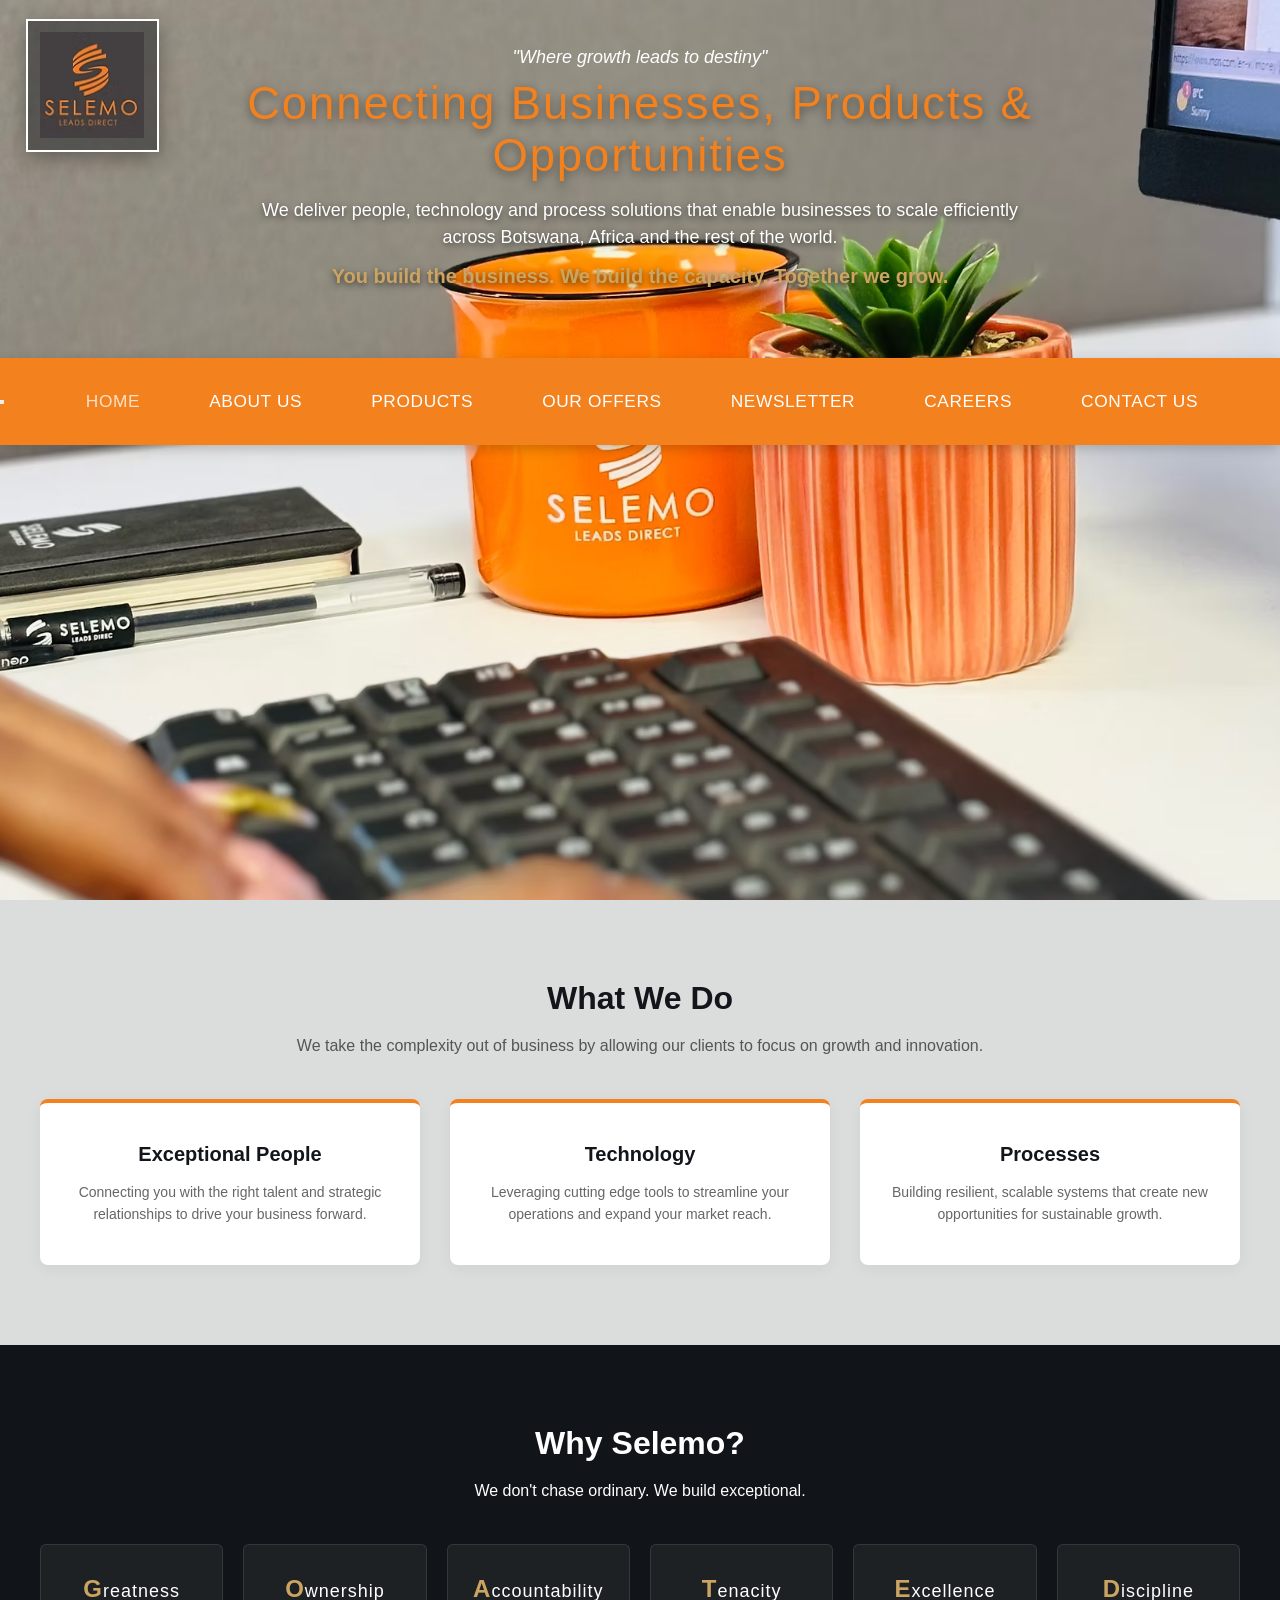
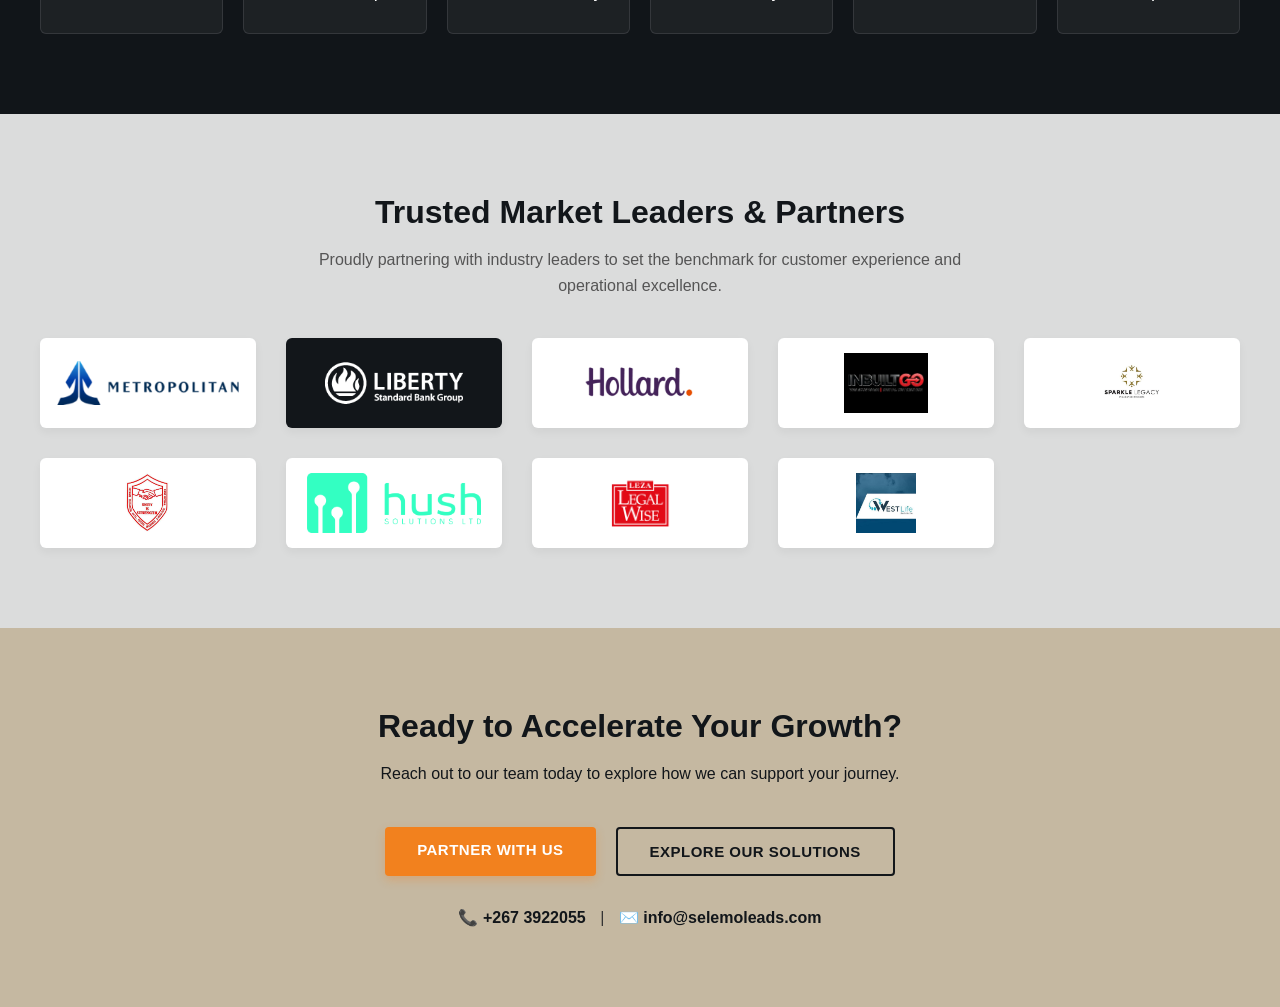
==== commit 43bbec85: "Update Hollard logo image source in index.html" ====
--- a/index.html
+++ b/index.html
@@ -101,7 +101,7 @@
                     <img src="images/liberty_logo.webp" alt="Liberty Life" style="max-width: 100%; max-height: 100%; object-fit: contain;">
                 </div>
                 <div class="partner-logo-box" style="background: #fff; padding: 15px; border-radius: 6px; box-shadow: 0 4px 10px rgba(0,0,0,0.05); width: 100%; height: 90px; display: flex; align-items: center; justify-content: center;">
-                    <img src="images/hollard-logo-1.svg" alt="Hollard Life" style="max-width: 100%; max-height: 100%; object-fit: contain;">
+                    <img src="images/logo-hollard-coloured.jpg" alt="Hollard Life" style="max-width: 100%; max-height: 100%; object-fit: contain;">
                 </div>
                 <div class="partner-logo-box" style="background: #fff; padding: 15px; border-radius: 6px; box-shadow: 0 4px 10px rgba(0,0,0,0.05); width: 100%; height: 90px; display: flex; align-items: center; justify-content: center;">
                     <img src="images/InbuiltGO Logo.png" alt="InbuiltGo" style="max-width: 100%; max-height: 100%; object-fit: contain;">
